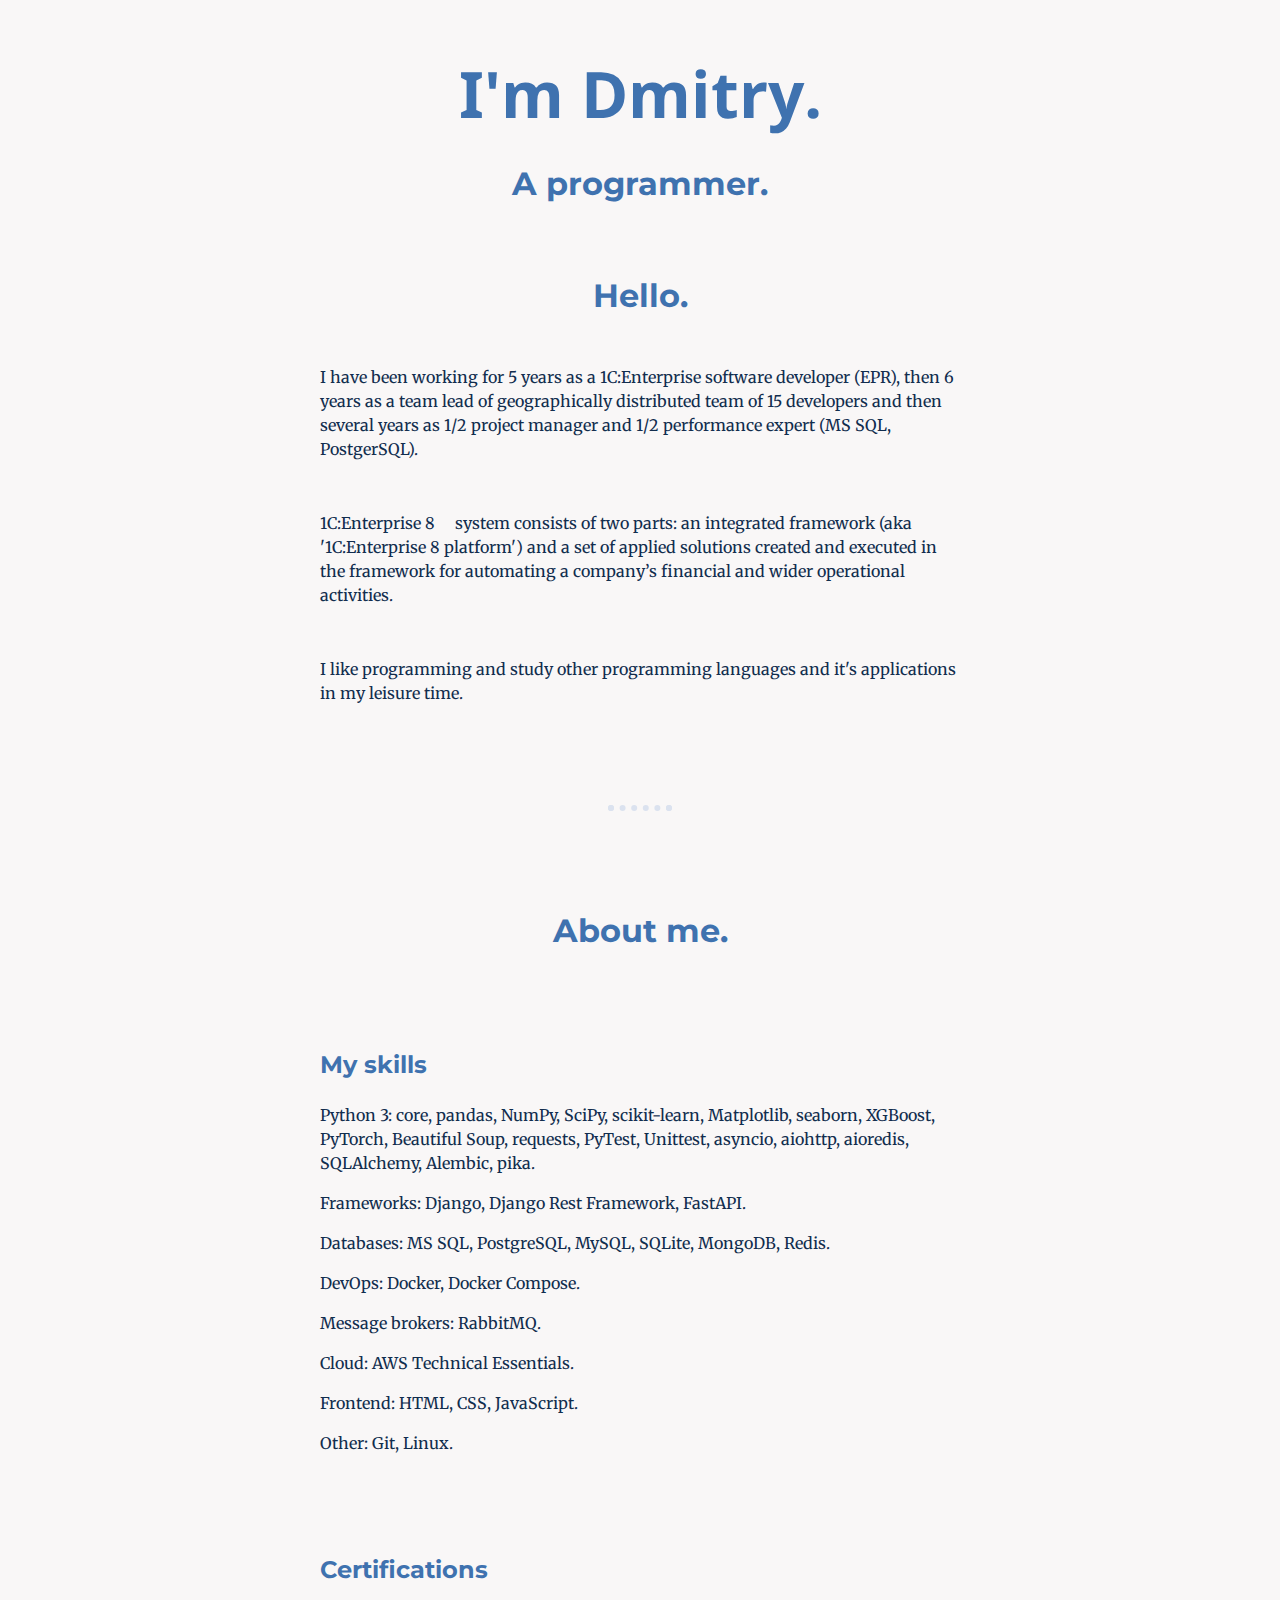
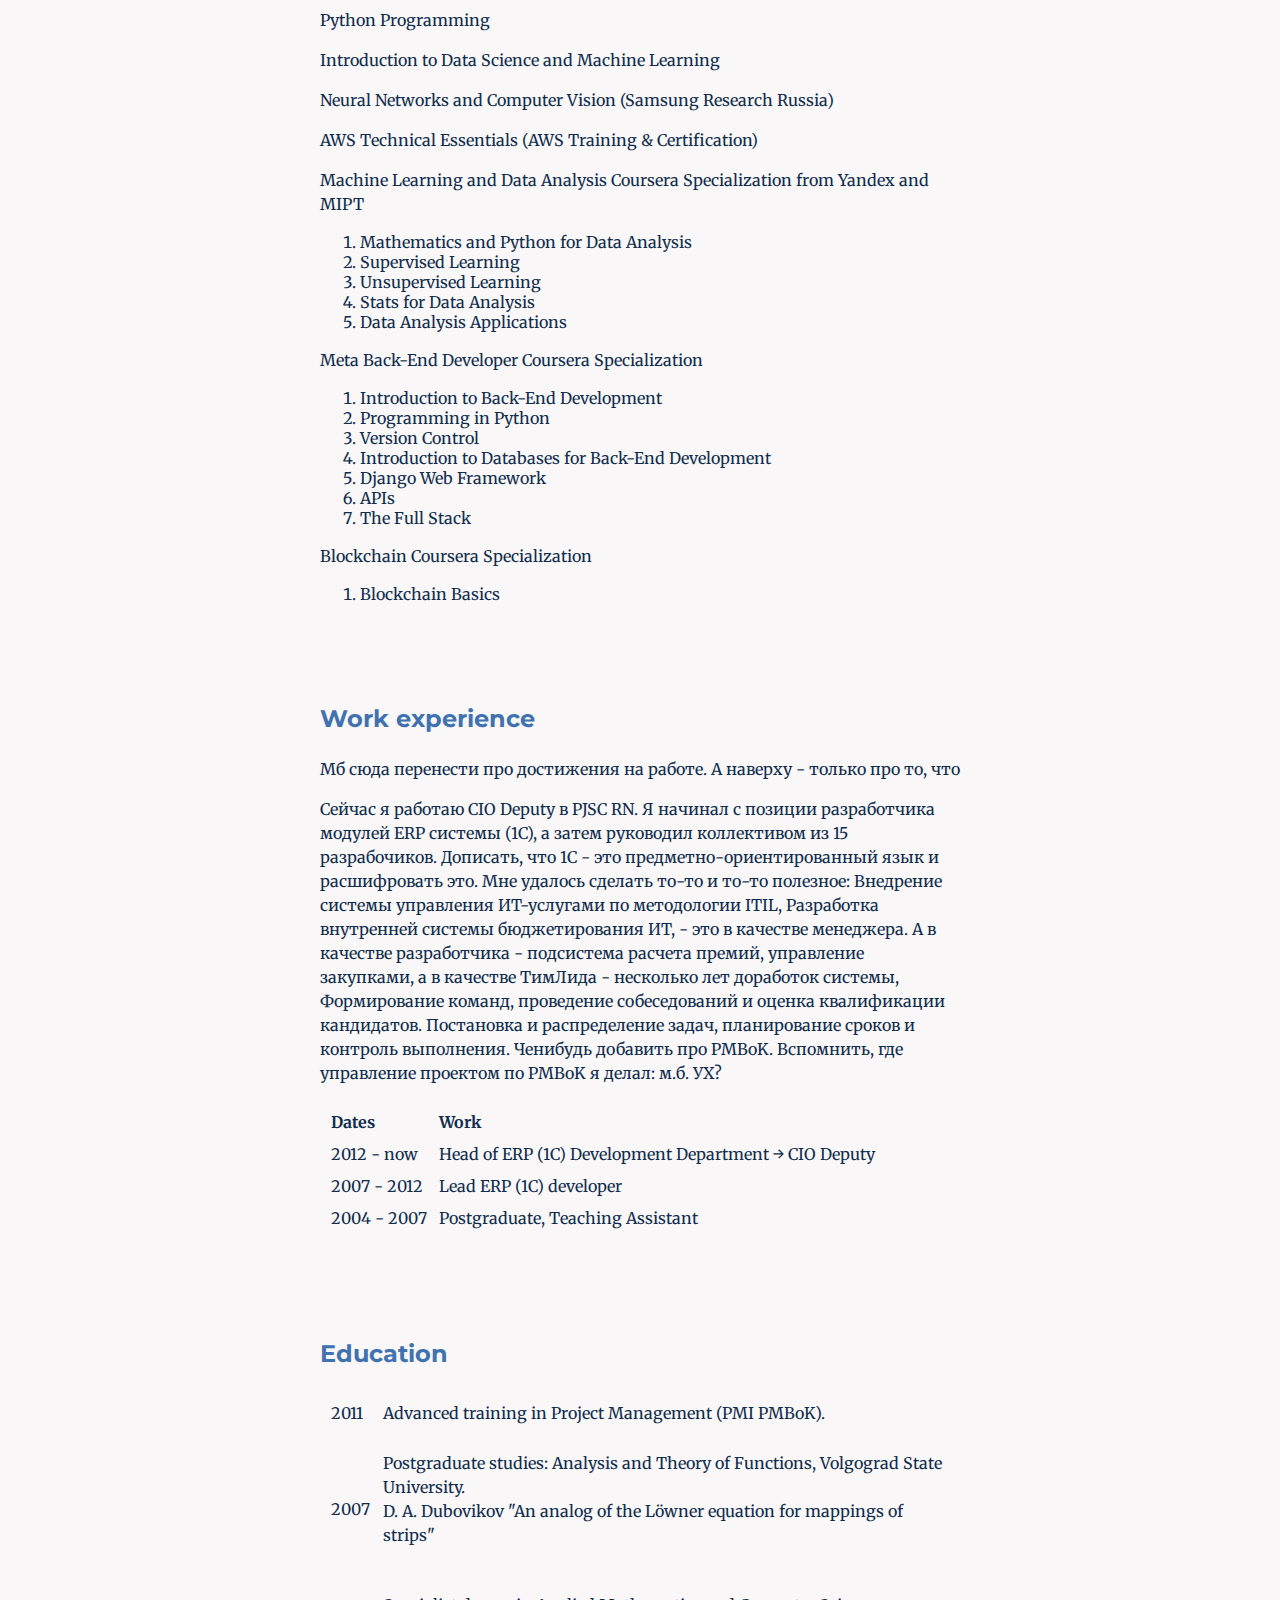
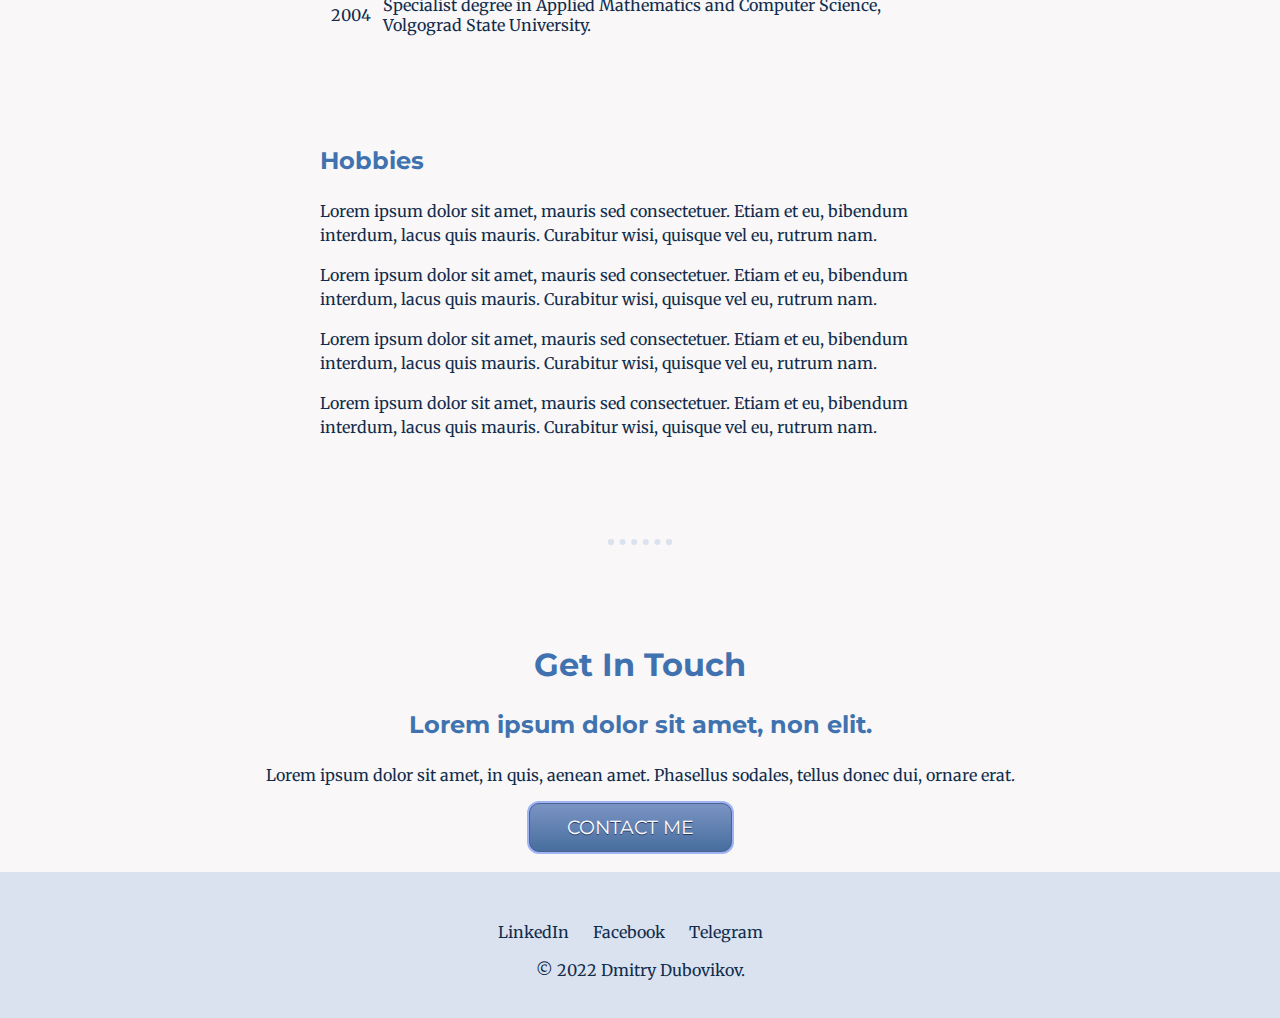
==== index.html @ 3aede613 "skills updated" ====
<!DOCTYPE html>
 <html lang="en" dir="ltr">

 <head>
   <meta charset="utf-8">
   <title>Dmitry Dubovikov</title>
   <link rel="stylesheet" href="css/styles.css">
   <link rel="icon" href="favicon.ico">
   <link rel="preconnect" href="https://fonts.googleapis.com">
   <link rel="preconnect" href="https://fonts.gstatic.com" crossorigin>
   <link href="https://fonts.googleapis.com/css2?family=Merriweather&family=Montserrat&family=Noto+Sans+Ethiopic&display=swap" rel="stylesheet">
 </head>

 <body>

   <div class="top-container">
     <h1>I'm Dmitry.</h1>
     <h2>A programmer.</h2>
   </div>

   <div class="middle-container">
     <div class="profile">
       <img src="https://avatars.githubusercontent.com/u/110840154" alt="">
       <h2>Hello.</h2>
       <p class="intro">
         I have been working for 5 years as a 1C:Enterprise software developer (EPR), then 6 years as a team lead of geographically distributed team of 15 developers and then several years as 1/2 project manager and 1/2 performance expert (MS SQL, PostgerSQL).
        </p>
        <p class="intro">
         <a href="https://kb.1ci.com/1C_Enterprise_Platform/1C_Enterprise_Platform_Overview/Platform_architecture_overview/Platform_architecture_overview/">1C:Enterprise 8</a>system consists of two parts: an integrated framework (aka '1C:Enterprise 8
         platform') and a set of applied solutions created and executed in the framework for automating a company’s financial and wider operational activities.
        </p>
         <p class="intro">
         I like programming and study other programming languages and it's applications in my leisure time.
       </p>
     </div>
     <hr>
     <div class="skills">

       <h2>About me.</h2>

       <div class="skill-row">
         <h3>My skills</h3>

         <p>Python 3: core, pandas, NumPy, SciPy, scikit-learn, Matplotlib, seaborn, XGBoost, PyTorch, Beautiful Soup, requests, PyTest, Unittest, asyncio, aiohttp, aioredis, SQLAlchemy, Alembic, pika.</p>
         <p>Frameworks: Django, Django Rest Framework, FastAPI.</p>
         <p>Databases: MS SQL, PostgreSQL, MySQL, SQLite, MongoDB, Redis.</p>
         <p>DevOps: Docker, Docker Compose.</p>
         <p>Message brokers: RabbitMQ.</p>
         <p>Cloud: AWS Technical Essentials.</p>
         <p>Frontend: HTML, CSS, JavaScript.</p>
         <p>Other: Git, Linux.</p>
       </div>

       <div class="skill-row">
         <h3>Certifications</h3>
         <p><a href="https://stepik.org/cert/235917">Python Programming</a></p>
         <p><a href="https://stepik.org/cert/265190">Introduction to Data Science and Machine Learning</a></p>
         <p><a href="https://stepik.org/cert/314509">Neural Networks and Computer Vision (Samsung Research Russia)</a></p>
         <p><a href="https://www.amazon.com/courses/certificates/b998fe1b-ea92-4b62-be41-e6371d093d3b">AWS Technical Essentials (AWS Training & Certification)</a></p>
         <p>Machine Learning and Data Analysis Coursera Specialization from Yandex and MIPT</p>
         <ol>
           <li><a href="https://coursera.org/share/bb26104390fd0bcdca07cfa3dc77973e">Mathematics and Python for Data Analysis</a></li>
           <li><a href="https://coursera.org/share/f5b8861abe46af5f791a2db79c374593">Supervised Learning</a></li>
           <li><a href="https://coursera.org/share/cb787d882dde8d36311bb1a563a156ee">Unsupervised Learning</a></li>
           <li><a href="https://coursera.org/share/fd61507f0ec8fb0f67e5939b24a7750f">Stats for Data Analysis</a></li>
           <li><a href="https://coursera.org/share/a8a6d1942c7583c590869741616b4d71">Data Analysis Applications</a></li>
         </ol>
         <p>Meta Back-End Developer Coursera Specialization</p>
         <ol>
           <li><a href="https://coursera.org/share/7bb028385f7233a34113ed6b2775405c">Introduction to Back-End Development</a></li>
           <li><a href="https://coursera.org/share/1b6aeaa5e2a9893c507d5302cce7da07">Programming in Python</a></li>
           <li><a href="https://coursera.org/share/49e8d745d4f4d0d3b7b7b60bfecccbd0">Version Control</a></li>
           <li><a href="https://coursera.org/share/d39f757cfc0d1d384efe9d40489a1d44">Introduction to Databases for Back-End Development</a></li>
           <li><a href="https://coursera.org/share/a339c0a3d8c123b286eb1e72e9be962b">Django Web Framework</a></li>
           <li><a href="https://coursera.org/share/183c9dccded5202b5515bb1411a615e3">APIs</a></li>
           <li><a href="https://coursera.org/share/5e67b3ce5aa22ac9b8c2c6af69b77b6b">The Full Stack</a></li>
         </ol>
         <p>Blockchain Coursera Specialization</p>
         <ol>
           <li><a href="https://coursera.org/share/5554f73d0d8f307010be02c454694f88">Blockchain Basics</a></li>
       </div>
     </div>

     <div class="skill-row">
       <h3>Work experience</h3>
       <img class="erp-img" src="https://cdn-icons-png.flaticon.com/512/5332/5332224.png" alt="">
       <p>Мб сюда перенести про достижения на работе. А наверху - только про то, что </p>
       <p> Сейчас я работаю CIO Deputy в PJSC RN. Я начинал с позиции разработчика модулей ERP системы (1С), а затем руководил коллективом
         из 15 разрабочиков. Дописать, что 1С - это предметно-ориентированный язык и расшифровать это.

         Мне удалось сделать то-то и то-то полезное: Внедрение системы управления ИТ-услугами по методологии ITIL,
         Разработка внутренней системы бюджетирования ИТ, - это в качестве менеджера. А в качестве разработчика -
         подсистема расчета премий, управление закупками, а в качестве ТимЛида - несколько лет доработок системы,
         Формирование команд, проведение собеседований и оценка квалификации кандидатов. Постановка и распределение задач,
         планирование сроков и контроль выполнения. Ченибудь добавить про PMBoK.
         Вспомнить, где управление проектом по PMBoK я делал: м.б. УХ? </p>

       <table cellspacing="10">
         <thead>
           <tr>
             <th>Dates</th>
             <th>Work</th>
           </tr>
         </thead>
         <tr>
           <td>2012 - now</td>
           <td>Head of ERP (1C) Development Department → CIO Deputy</td>
         </tr>
         <tr>
           <td>2007 - 2012</td>
           <td>Lead ERP (1C) developer</td>
         </tr>
         <tr>
           <td>2004 - 2007</td>
           <td>Postgraduate, Teaching Assistant</td>
         </tr>
       </table>


     </div>
   </div>

   <div class="skill-row">
     <h3>Education</h3>
     <table cellspacing="10">
       <tr>
         <td>2011</td>
         <td>Advanced training in Project Management (PMI PMBoK).</td>
       </tr>
       <tr>
         <td>2007</td>
         <td>
           <p>Postgraduate studies: Analysis and Theory of Functions, Volgograd State University. <br>
             <a href="https://link.springer.com/article/10.3103/S1066369X07080105">D. A. Dubovikov "An analog of the Löwner equation for mappings of strips"
           </p>
         </td>
       </tr>
       <tr>
         <td>2004</td>
         <td>Specialist degree in Applied Mathematics and Computer Science, Volgograd State University.</td>
       </tr>
     </table>
   </div>

   <div class="skill-row">
     <h3>Hobbies</h3>
     <img class="ski-img" src="https://cdn-icons-png.flaticon.com/512/857/857856.png" alt="">
     <p>Lorem ipsum dolor sit amet, mauris sed consectetuer. Etiam et eu, bibendum interdum, lacus quis mauris. Curabitur wisi, quisque vel eu, rutrum nam.</p>
     <p>Lorem ipsum dolor sit amet, mauris sed consectetuer. Etiam et eu, bibendum interdum, lacus quis mauris. Curabitur wisi, quisque vel eu, rutrum nam.</p>
     <p>Lorem ipsum dolor sit amet, mauris sed consectetuer. Etiam et eu, bibendum interdum, lacus quis mauris. Curabitur wisi, quisque vel eu, rutrum nam.</p>
     <p>Lorem ipsum dolor sit amet, mauris sed consectetuer. Etiam et eu, bibendum interdum, lacus quis mauris. Curabitur wisi, quisque vel eu, rutrum nam.</p>
   </div>

   <hr>
   <div class="contact-me">
     <h2>Get In Touch</h2>
     <h3>Lorem ipsum dolor sit amet, non elit.</h3>
     <p>Lorem ipsum dolor sit amet, in quis, aenean amet. Phasellus sodales, tellus donec dui, ornare erat.</p>
     <a class="btn" href="mailto:dmitry.dubovikov@gmail.com">CONTACT ME</a>
   </div>
   </div>


   <div class="bottom-container">
     <a class="footer-link" href="https://www.linkedin.com/in/dmitry-dubovikov/">LinkedIn</a>
     <a class="footer-link" href="https://www.facebook.com/dmitry.dubovikov">Facebook</a>
     <a class="footer-link" href="https://t.me/ddubovikov">Telegram</a>
     <p>© 2022 Dmitry Dubovikov.</p>
   </div>

 </body>

 </html>
---- css/styles.css ----
body {
  margin: 0;
  text-align: center;
  font-family: 'Merriweather', serif;
  background-color: #F9F7F7;
  color: #112D4E;
}

h1 {
  margin: 50px auto 0 auto;
  font-family: 'Noto Sans Ethiopic', sans-serif;
  font-size: 4rem;
  color: #3F72AF;
}

h2 {
  font-family: 'Montserrat', sans-serif;
  font-size: 2rem;
  color: #3F72AF;
}

h3 {
  font-family: 'Montserrat', sans-serif;
  font-size: 1.5rem;
  color: #3F72AF;
}

p {
  line-height: 1.5;
}

hr {
  border: dotted #DBE2EF 6px;
  border-bottom: none;
  width: 4%;
  margin: 100px auto;
}

.top-container {
  background-color: #F9F7F7;
}

.skill-row {
  width: 50%;
  margin: 100px auto 100px auto;
  text-align: left;
}


.code-img {
  width: 25%;
  float: left;
  margin-right: 30px;
}

.erp-img {
  width: 25%;
  float: right;
  margin-left: 30px;
}

.ski-img {
  width: 25%;
  float: left;
  margin-right: 30px;
}

.intro {
  width: 50%;
  margin: 50px auto 50px auto;
  text-align: left;
}

.btn {
    box-shadow: 0px 0px 0px 2px #9fb4f2;
  	background:linear-gradient(to bottom, #7892c2 5%, #476e9e 100%);
  	background-color:#7892c2;
  	border-radius:10px;
  	border:1px solid #4e6096;
  	display:inline-block;
  	cursor:pointer;
  	color:#ffffff;
  	font-family: 'Montserrat', sans-serif;
  	font-size:19px;
  	padding:12px 37px;
  	text-decoration:none;
  	text-shadow:0px 1px 0px #283966;
}

.btn:hover {
	background:linear-gradient(to bottom, #476e9e 5%, #7892c2 100%);
	background-color:#476e9e;
}

.bottom-container {
  background-color: #DBE2EF;
  padding: 50px 0 20px;
}

.contact-me{
  margin-bottom: 20px;
}


a{
  color: #112D4E;
  margin-right: 20px;
  text-decoration: none;
}

a:hover {
  color: #589ff5;
}
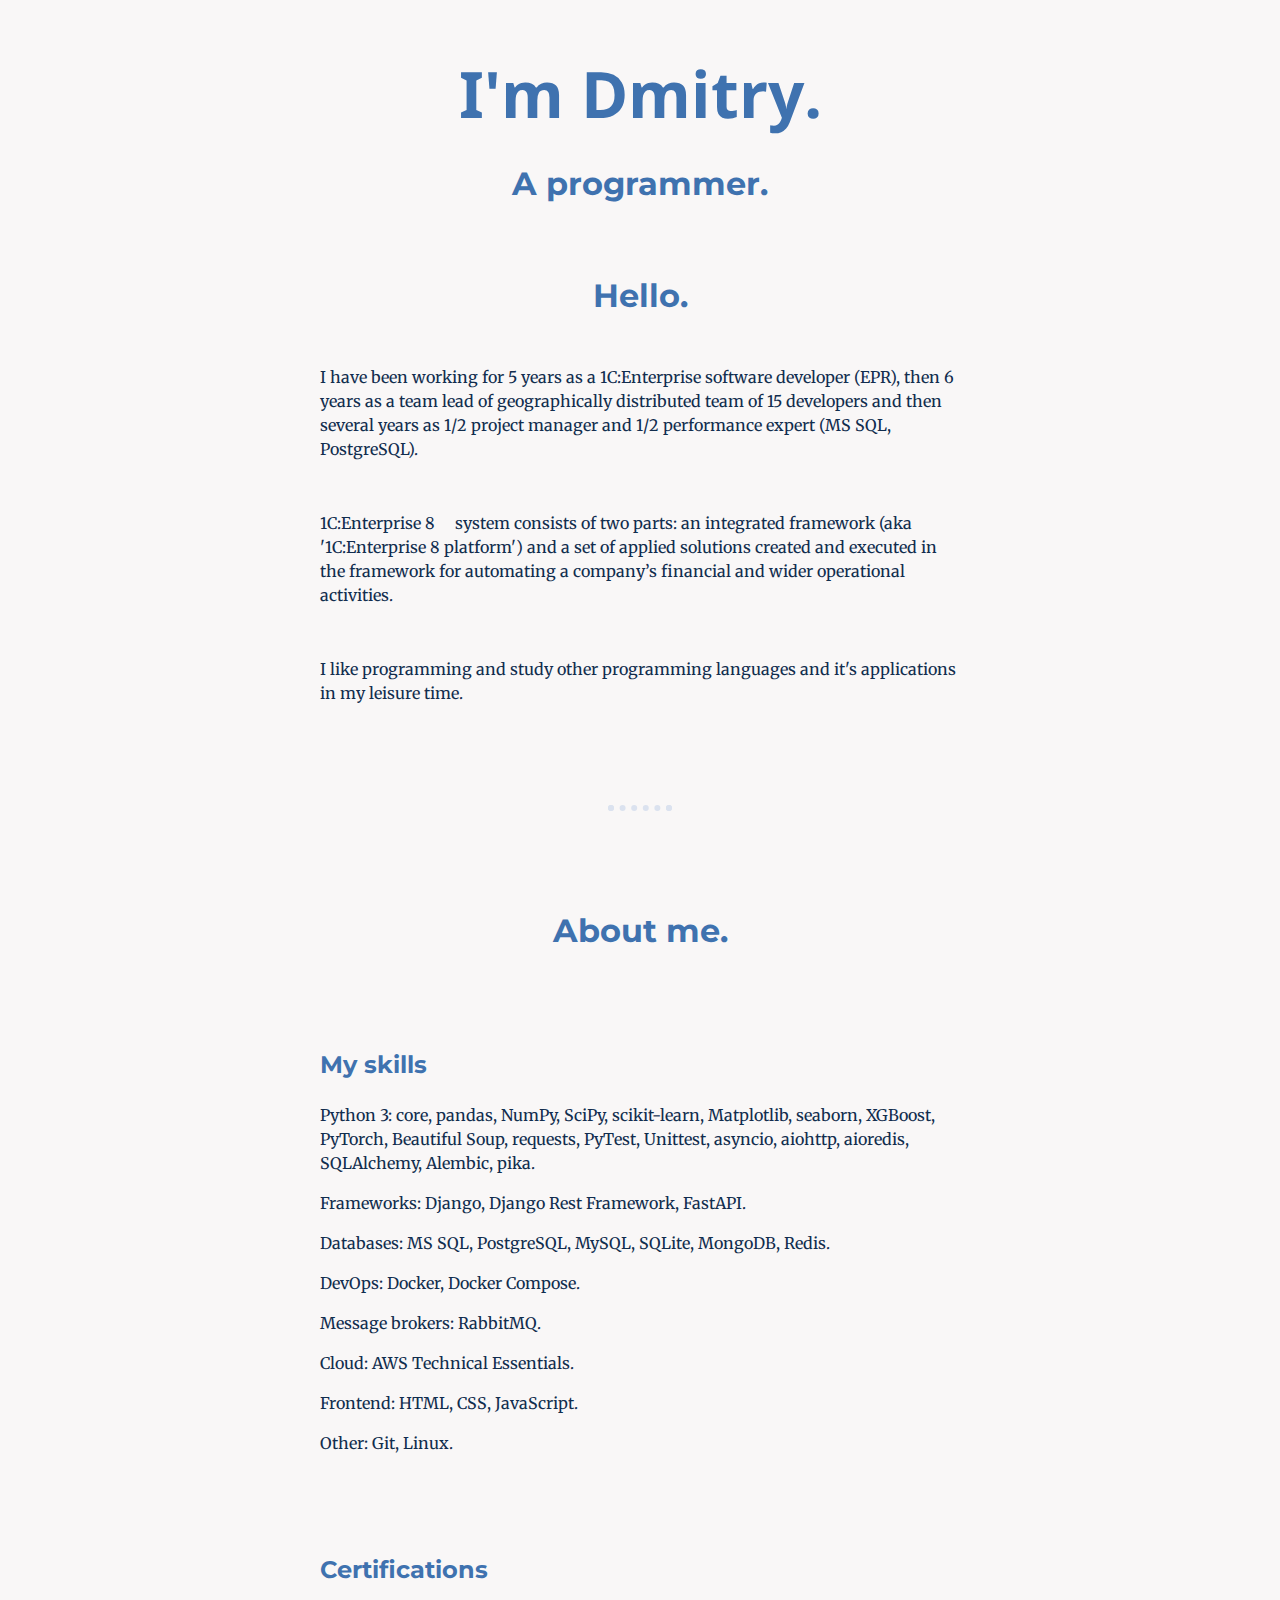
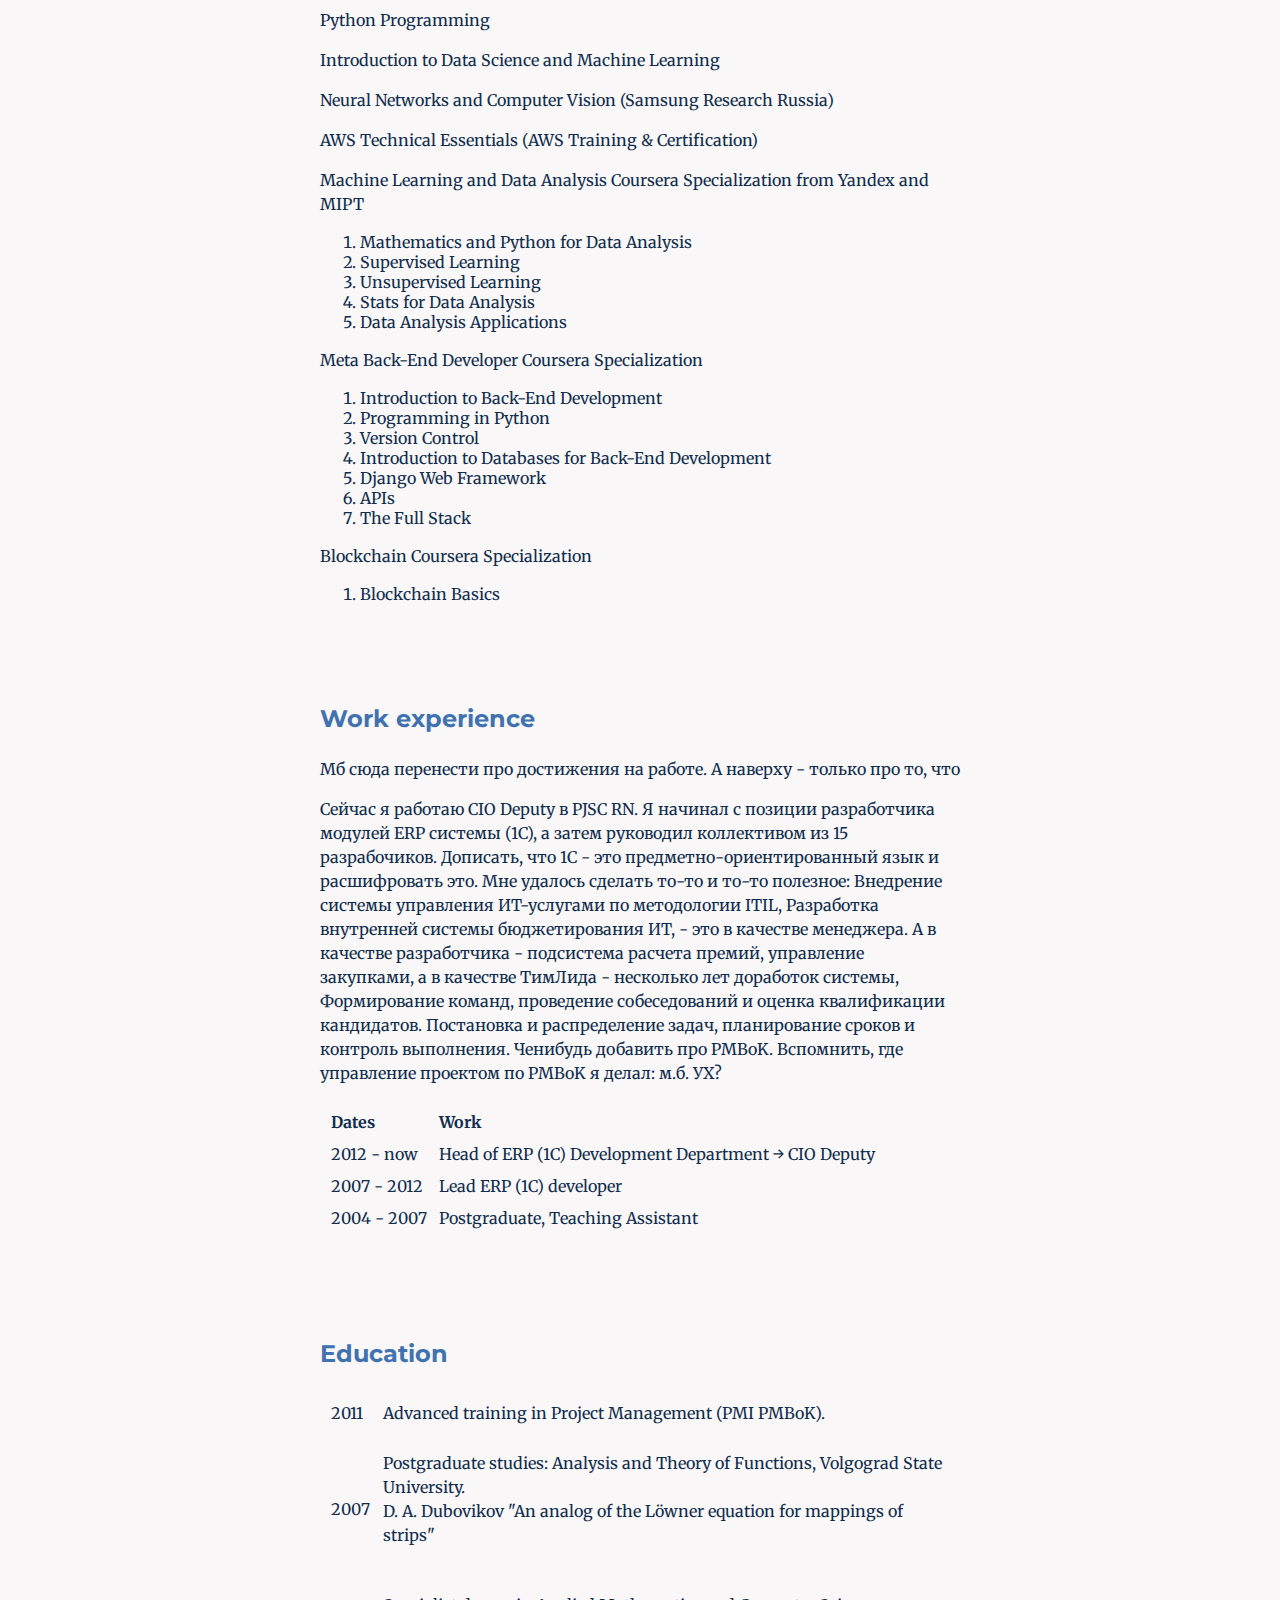
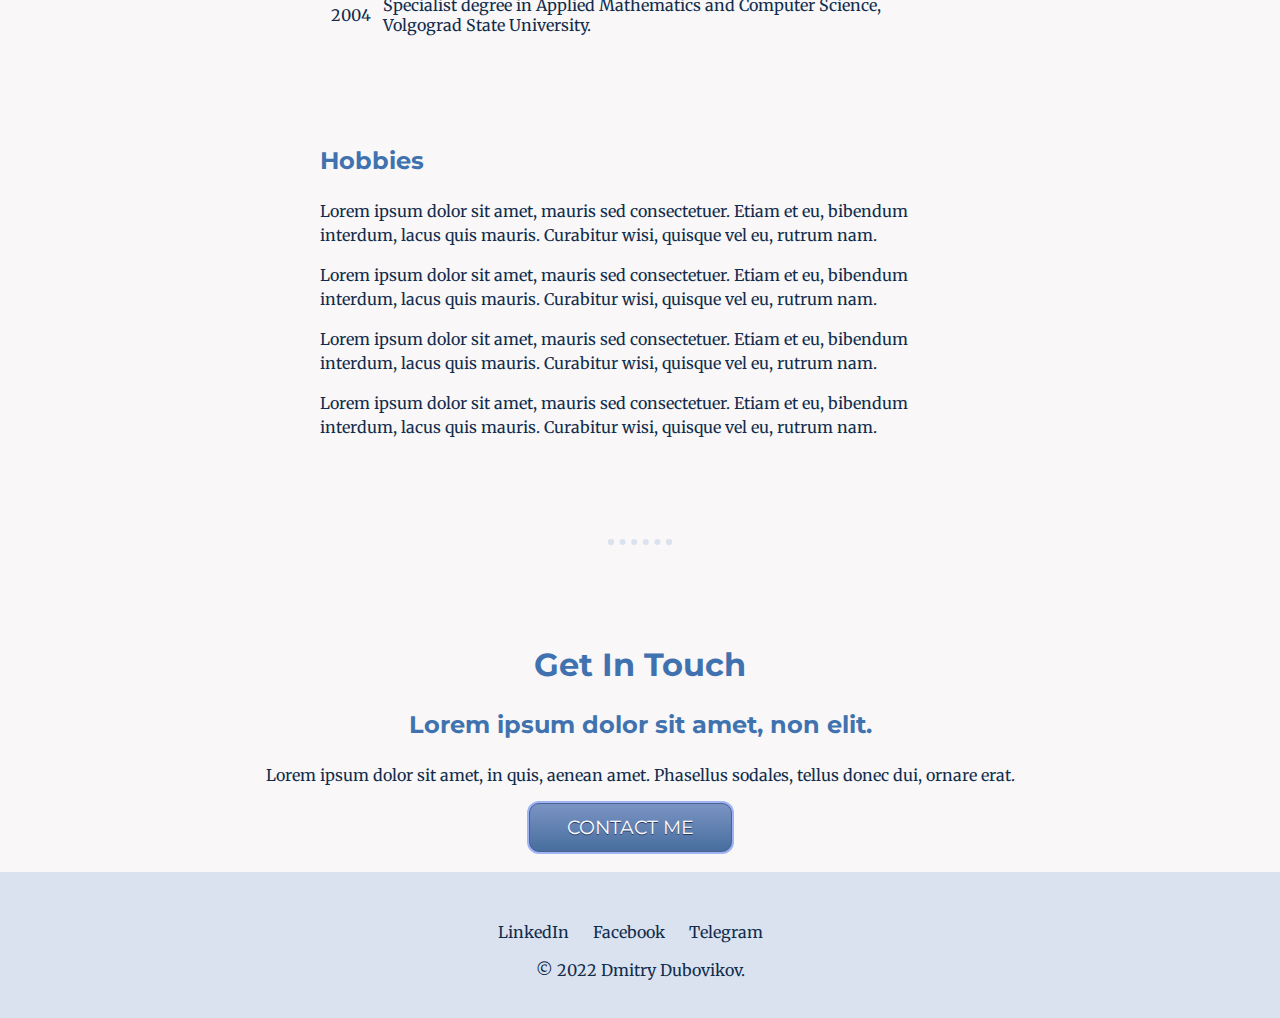
==== commit 9e87fcf7: "typos fixed" ====
--- a/index.html
+++ b/index.html
@@ -23,7 +23,7 @@
        <img src="https://avatars.githubusercontent.com/u/110840154" alt="">
        <h2>Hello.</h2>
        <p class="intro">
-         I have been working for 5 years as a 1C:Enterprise software developer (EPR), then 6 years as a team lead of geographically distributed team of 15 developers and then several years as 1/2 project manager and 1/2 performance expert (MS SQL, PostgerSQL).
+         I have been working for 5 years as a 1C:Enterprise software developer (EPR), then 6 years as a team lead of geographically distributed team of 15 developers and then several years as 1/2 project manager and 1/2 performance expert (MS SQL, PostgreSQL).
         </p>
         <p class="intro">
          <a href="https://kb.1ci.com/1C_Enterprise_Platform/1C_Enterprise_Platform_Overview/Platform_architecture_overview/Platform_architecture_overview/">1C:Enterprise 8</a>system consists of two parts: an integrated framework (aka '1C:Enterprise 8
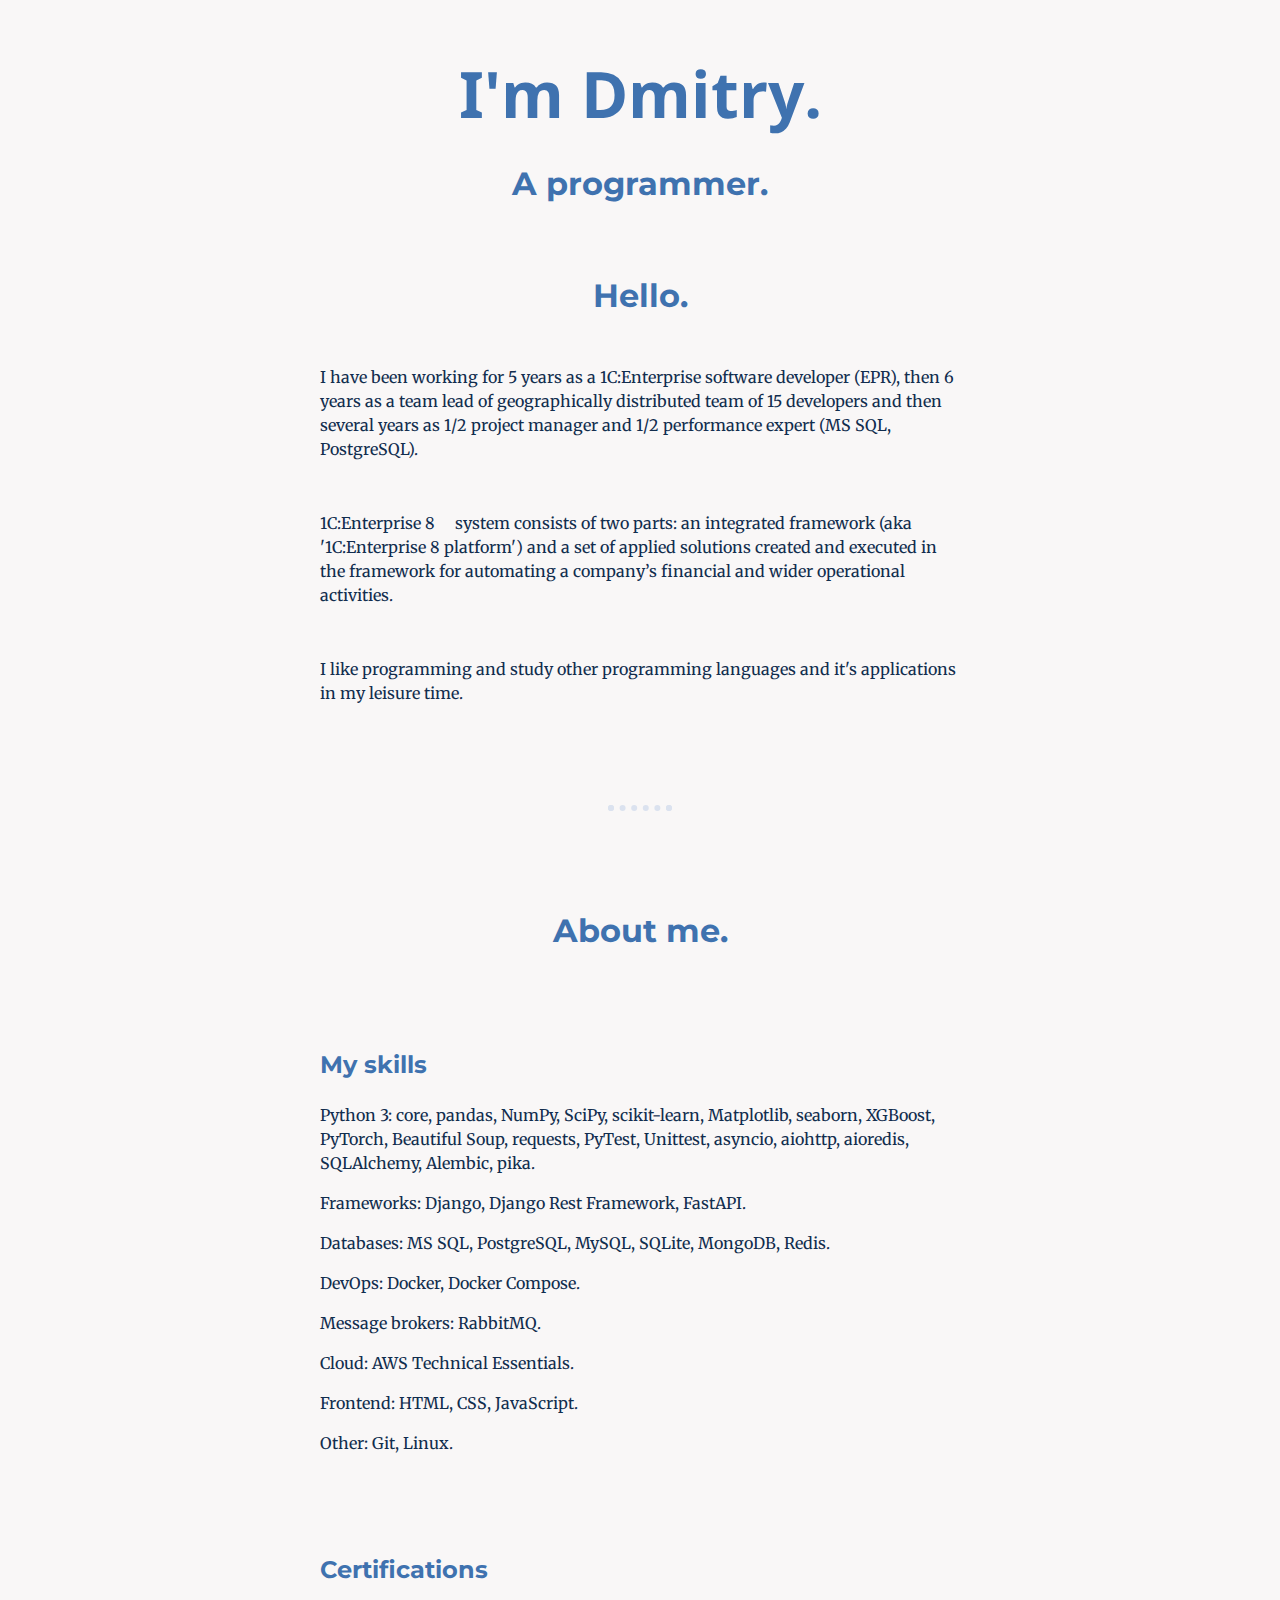
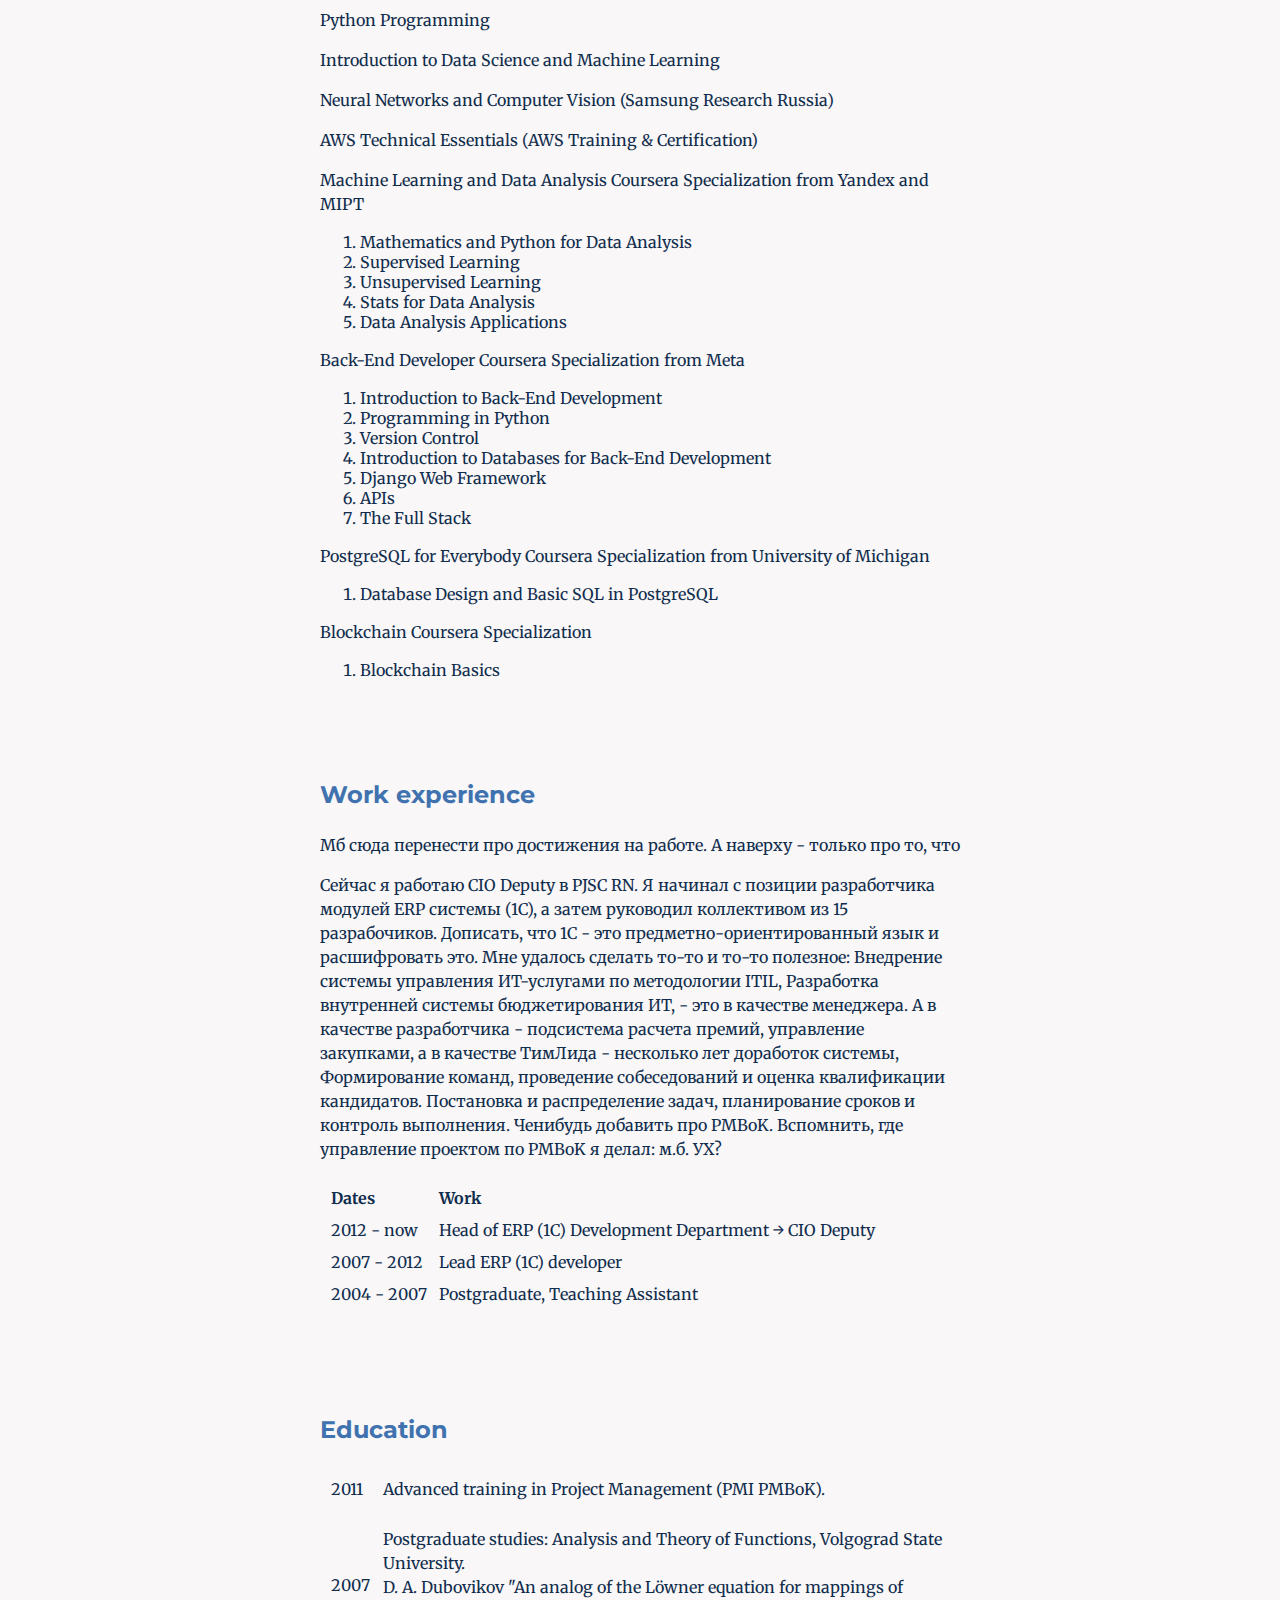
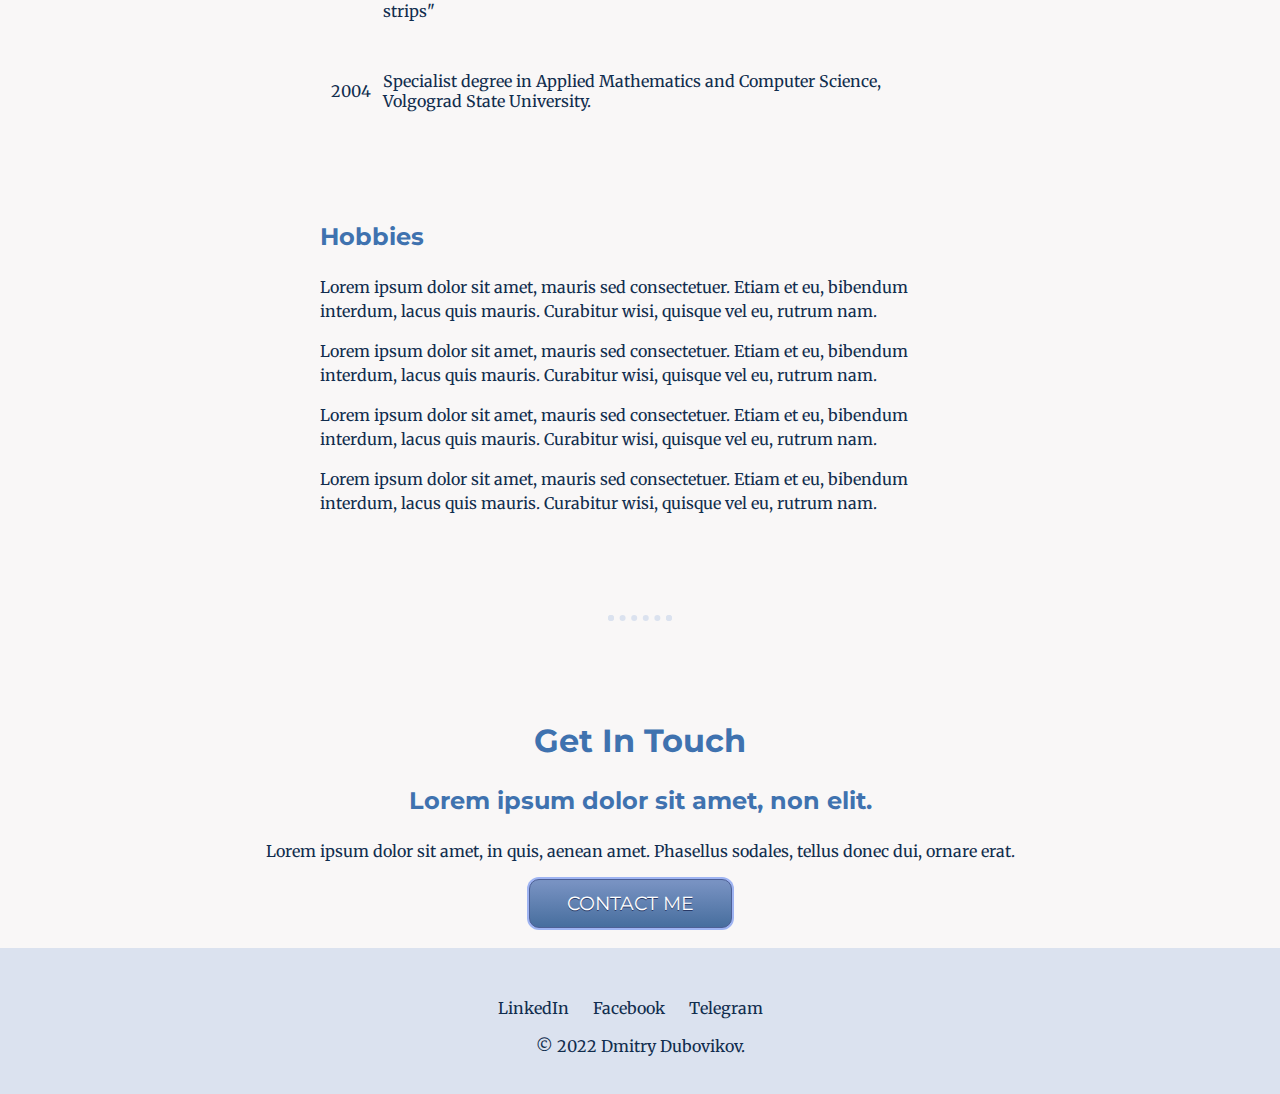
==== commit 07972c2f: "certs updated" ====
--- a/index.html
+++ b/index.html
@@ -65,7 +65,7 @@
            <li><a href="https://coursera.org/share/fd61507f0ec8fb0f67e5939b24a7750f">Stats for Data Analysis</a></li>
            <li><a href="https://coursera.org/share/a8a6d1942c7583c590869741616b4d71">Data Analysis Applications</a></li>
          </ol>
-         <p>Meta Back-End Developer Coursera Specialization</p>
+         <p>Back-End Developer Coursera Specialization from Meta</p>
          <ol>
            <li><a href="https://coursera.org/share/7bb028385f7233a34113ed6b2775405c">Introduction to Back-End Development</a></li>
            <li><a href="https://coursera.org/share/1b6aeaa5e2a9893c507d5302cce7da07">Programming in Python</a></li>
@@ -74,6 +74,11 @@
            <li><a href="https://coursera.org/share/a339c0a3d8c123b286eb1e72e9be962b">Django Web Framework</a></li>
            <li><a href="https://coursera.org/share/183c9dccded5202b5515bb1411a615e3">APIs</a></li>
            <li><a href="https://coursera.org/share/5e67b3ce5aa22ac9b8c2c6af69b77b6b">The Full Stack</a></li>
+         </ol>
+         <p>PostgreSQL for Everybody Coursera Specialization from University of Michigan</p>
+         <ol>
+          <li><a href="https://coursera.org/share/8f5c245337b67f14159b80f5bbb7dff6">Database Design and Basic SQL in PostgreSQL</a></li>
+
          </ol>
          <p>Blockchain Coursera Specialization</p>
          <ol>
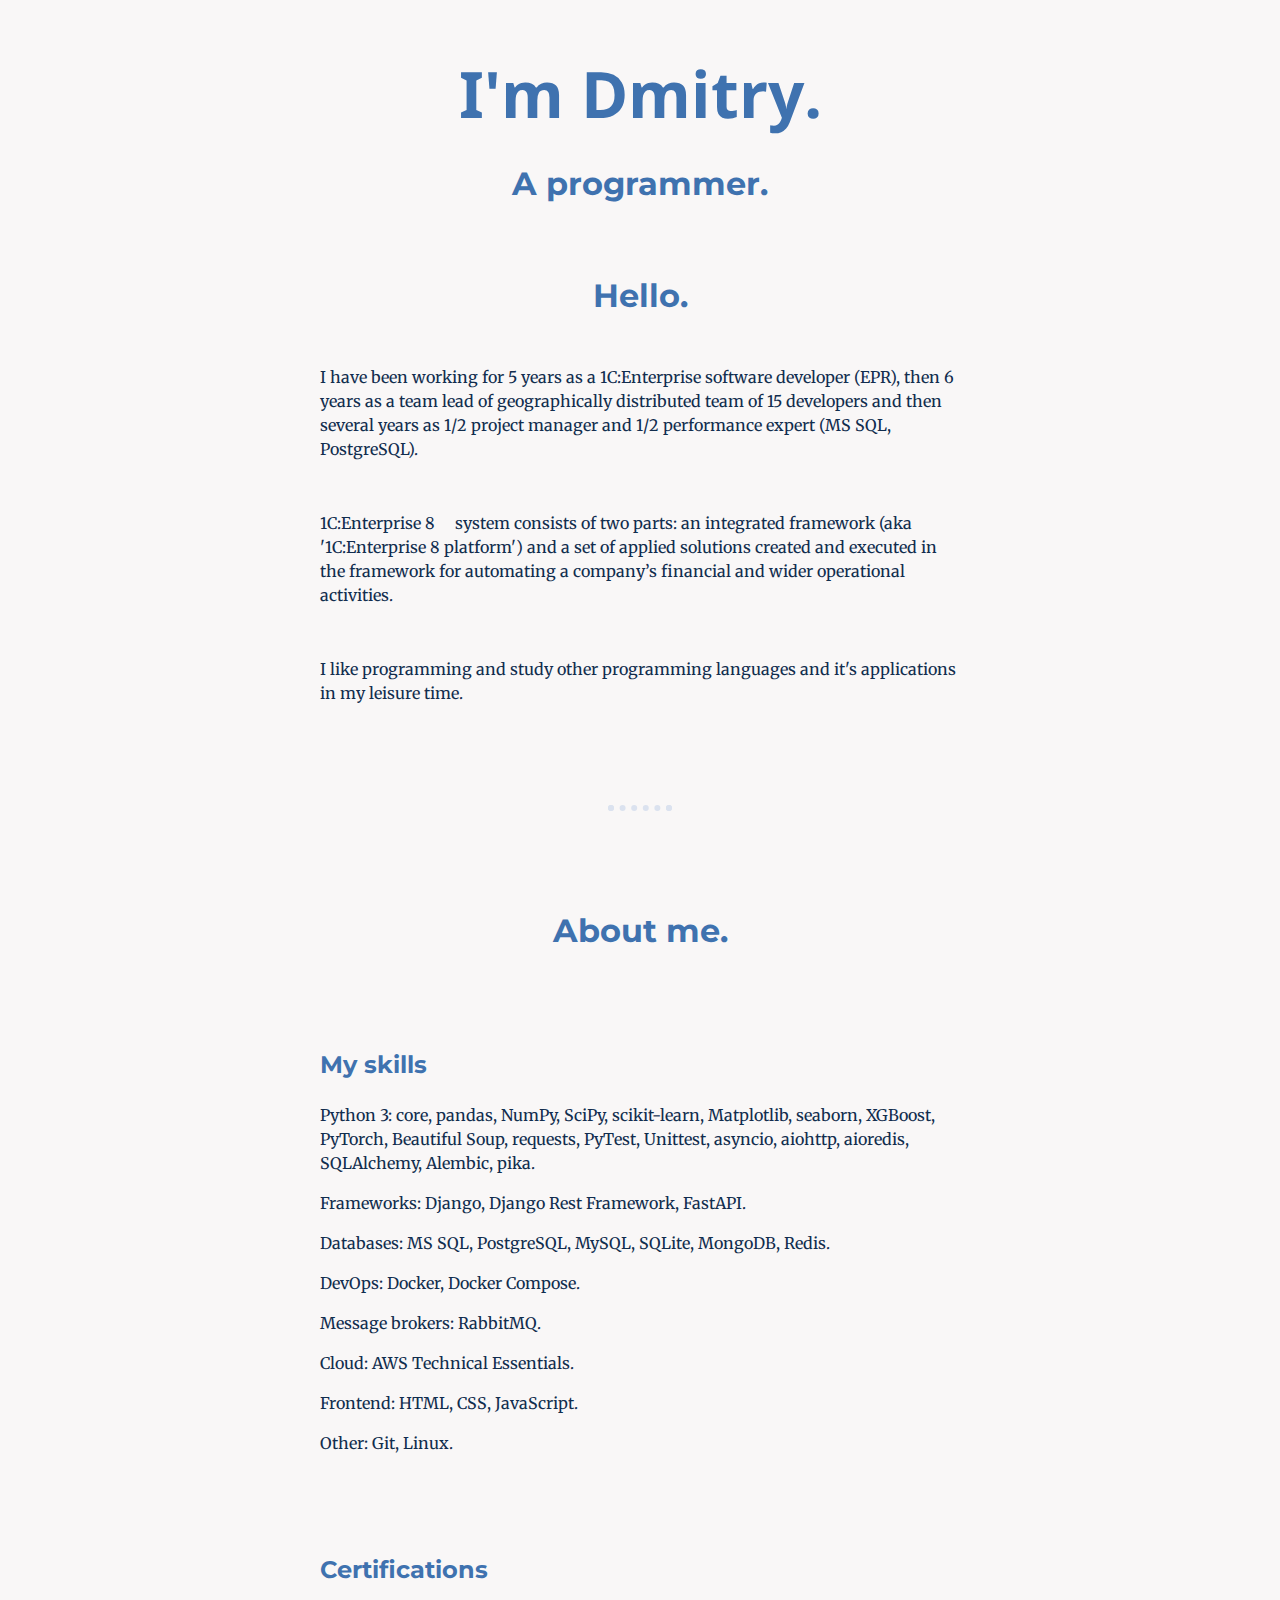
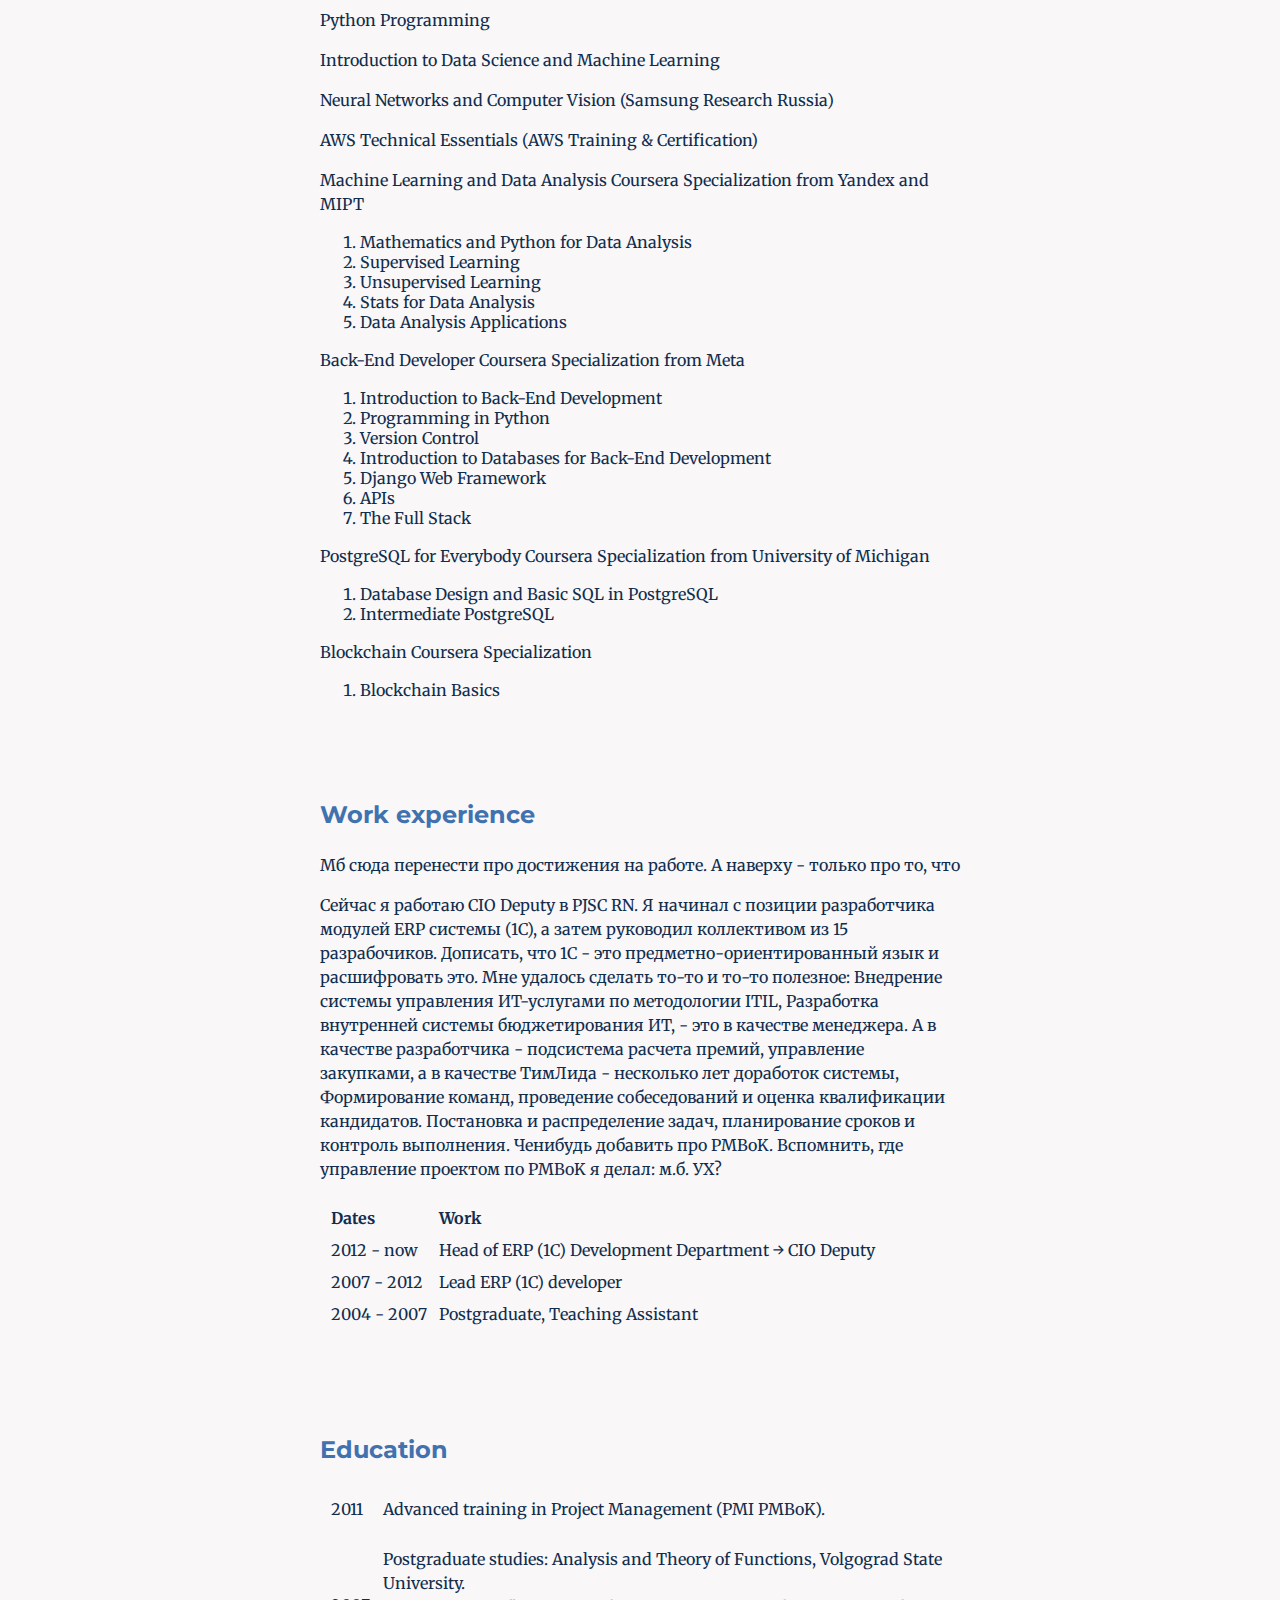
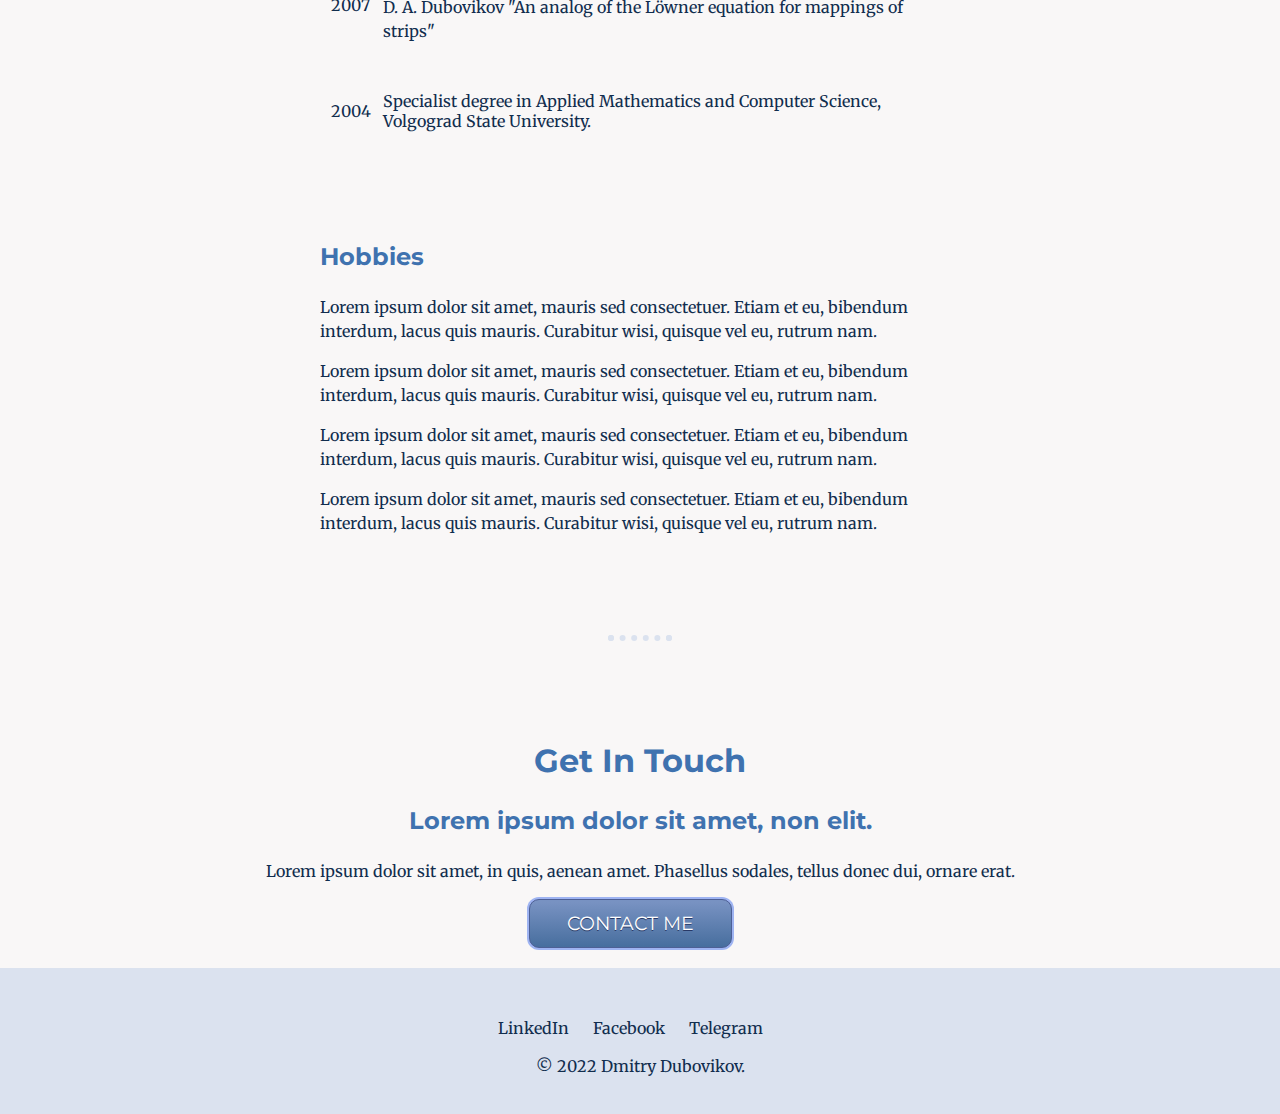
==== commit e2333f10: "certs updated" ====
--- a/index.html
+++ b/index.html
@@ -78,7 +78,7 @@
          <p>PostgreSQL for Everybody Coursera Specialization from University of Michigan</p>
          <ol>
           <li><a href="https://coursera.org/share/8f5c245337b67f14159b80f5bbb7dff6">Database Design and Basic SQL in PostgreSQL</a></li>
-
+          <li><a href="https://coursera.org/share/bdfd0748d52e7ce42d09952aeea1fb1d">Intermediate PostgreSQL</a></li>
          </ol>
          <p>Blockchain Coursera Specialization</p>
          <ol>
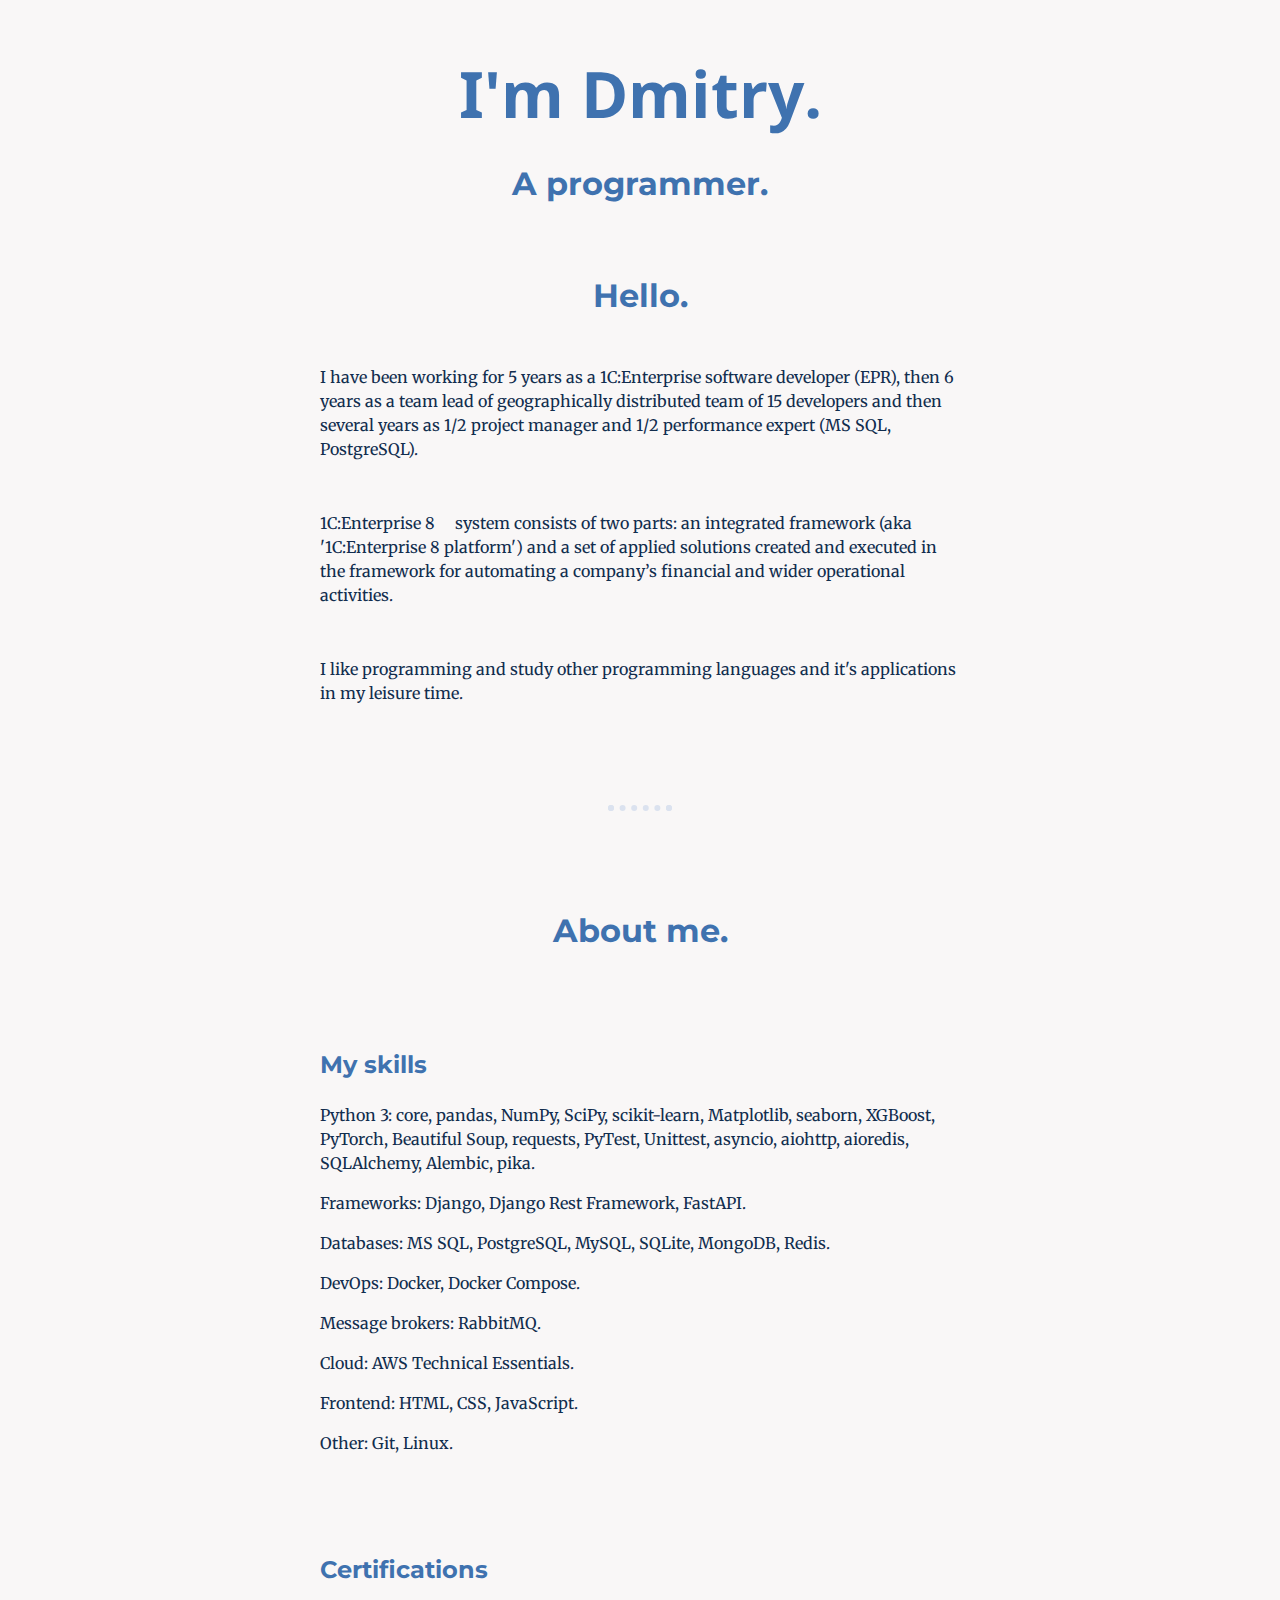
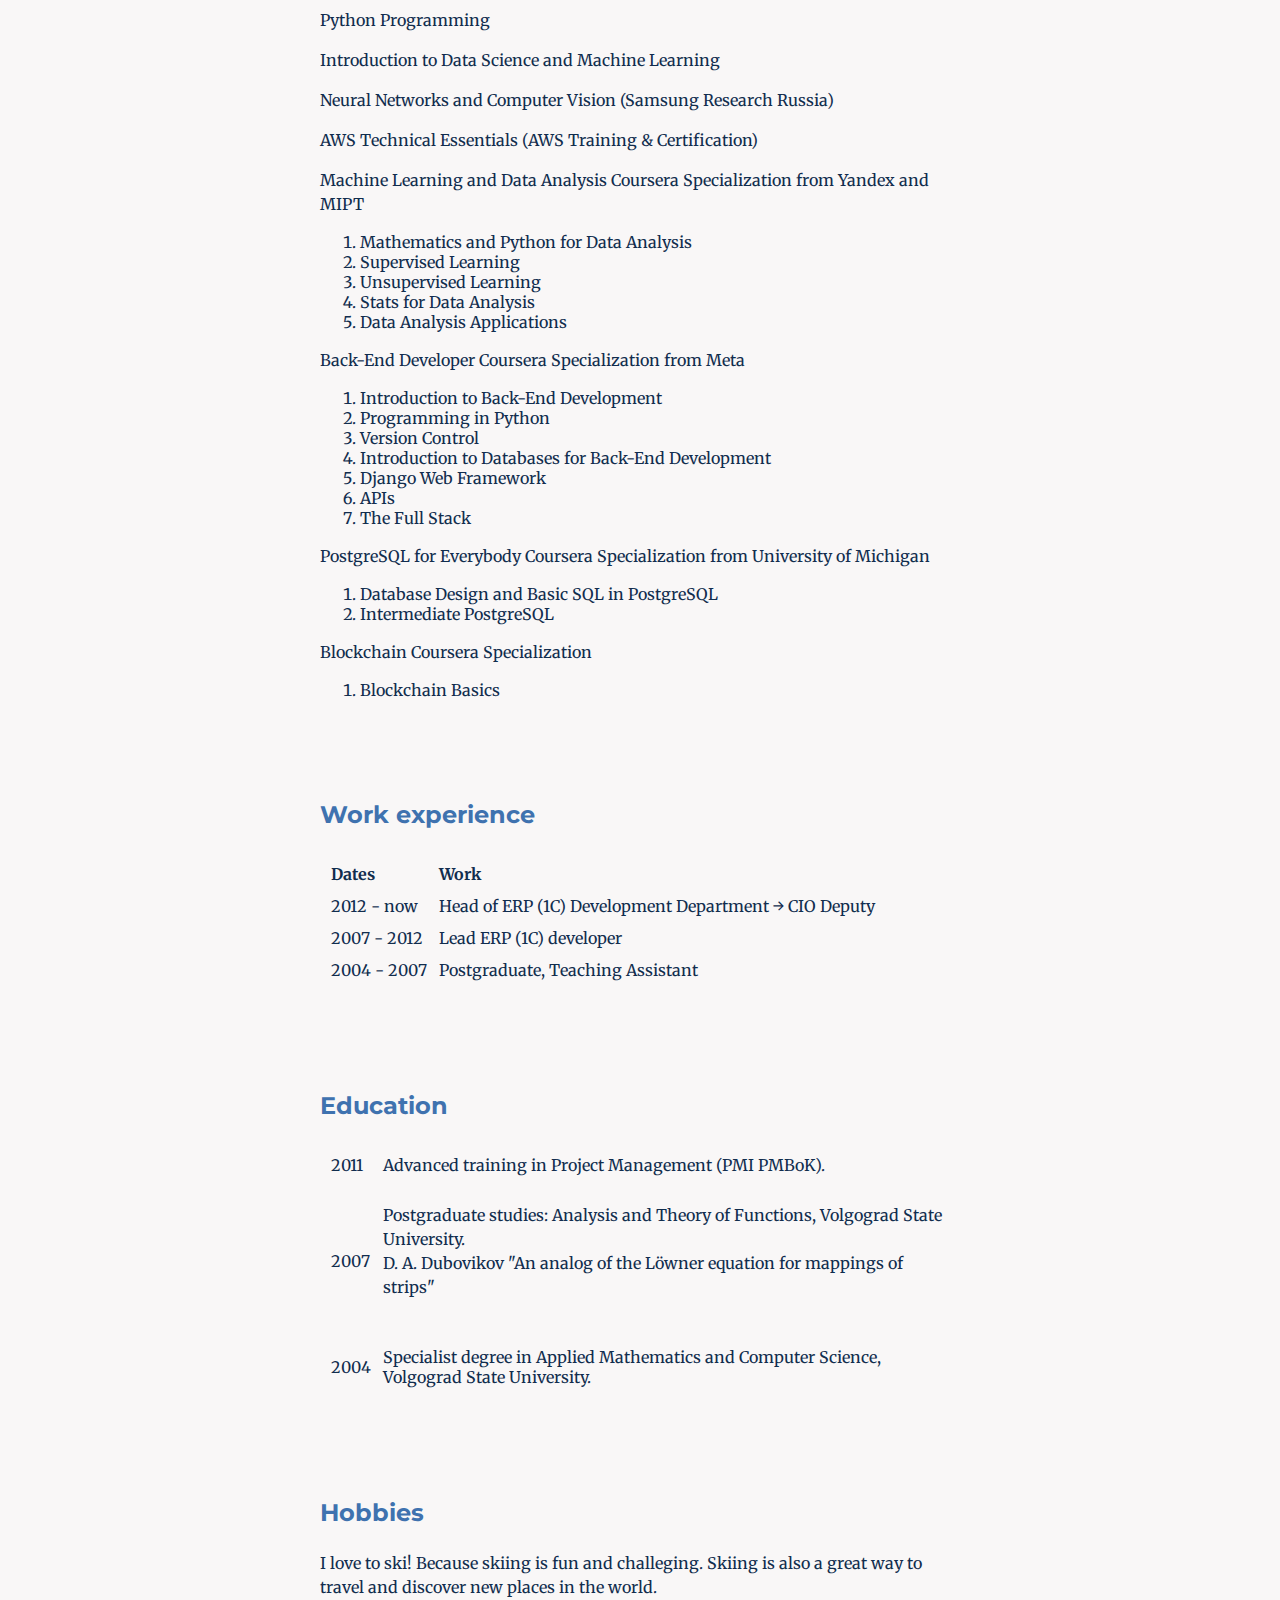
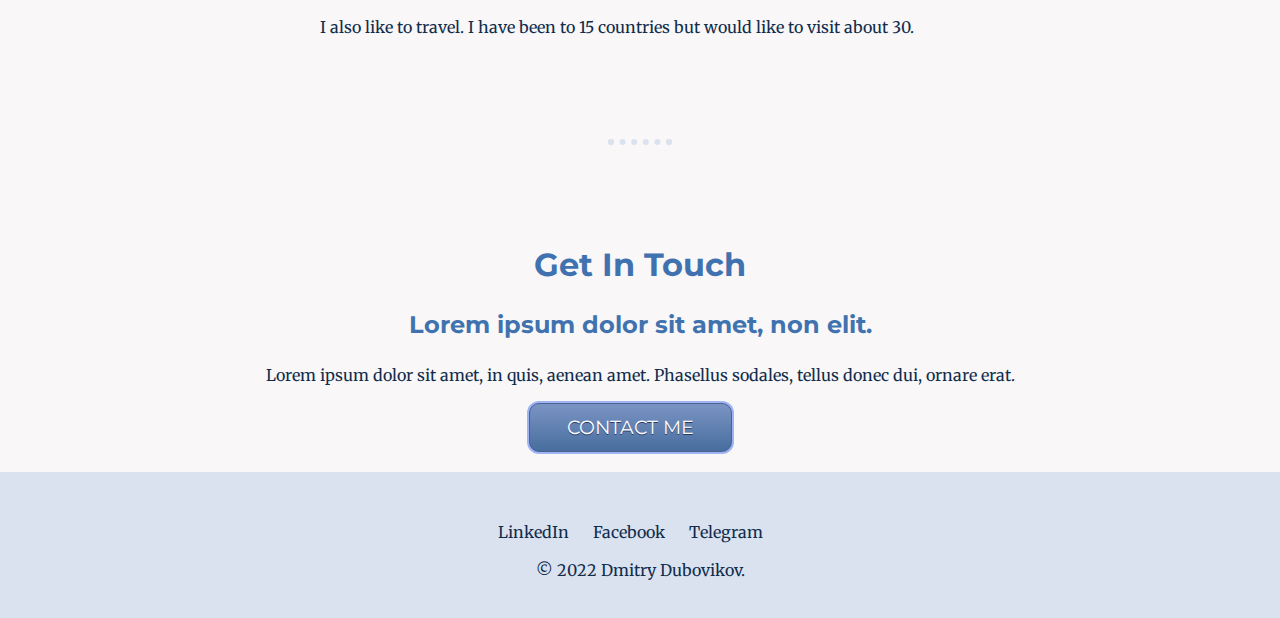
==== commit efdad805: "hobbies updated" ====
--- a/index.html
+++ b/index.html
@@ -89,16 +89,7 @@
      <div class="skill-row">
        <h3>Work experience</h3>
        <img class="erp-img" src="https://cdn-icons-png.flaticon.com/512/5332/5332224.png" alt="">
-       <p>Мб сюда перенести про достижения на работе. А наверху - только про то, что </p>
-       <p> Сейчас я работаю CIO Deputy в PJSC RN. Я начинал с позиции разработчика модулей ERP системы (1С), а затем руководил коллективом
-         из 15 разрабочиков. Дописать, что 1С - это предметно-ориентированный язык и расшифровать это.
 
-         Мне удалось сделать то-то и то-то полезное: Внедрение системы управления ИТ-услугами по методологии ITIL,
-         Разработка внутренней системы бюджетирования ИТ, - это в качестве менеджера. А в качестве разработчика -
-         подсистема расчета премий, управление закупками, а в качестве ТимЛида - несколько лет доработок системы,
-         Формирование команд, проведение собеседований и оценка квалификации кандидатов. Постановка и распределение задач,
-         планирование сроков и контроль выполнения. Ченибудь добавить про PMBoK.
-         Вспомнить, где управление проектом по PMBoK я делал: м.б. УХ? </p>
 
        <table cellspacing="10">
          <thead>
@@ -150,10 +141,8 @@
    <div class="skill-row">
      <h3>Hobbies</h3>
      <img class="ski-img" src="https://cdn-icons-png.flaticon.com/512/857/857856.png" alt="">
-     <p>Lorem ipsum dolor sit amet, mauris sed consectetuer. Etiam et eu, bibendum interdum, lacus quis mauris. Curabitur wisi, quisque vel eu, rutrum nam.</p>
-     <p>Lorem ipsum dolor sit amet, mauris sed consectetuer. Etiam et eu, bibendum interdum, lacus quis mauris. Curabitur wisi, quisque vel eu, rutrum nam.</p>
-     <p>Lorem ipsum dolor sit amet, mauris sed consectetuer. Etiam et eu, bibendum interdum, lacus quis mauris. Curabitur wisi, quisque vel eu, rutrum nam.</p>
-     <p>Lorem ipsum dolor sit amet, mauris sed consectetuer. Etiam et eu, bibendum interdum, lacus quis mauris. Curabitur wisi, quisque vel eu, rutrum nam.</p>
+     <p>I love to ski! Because skiing is fun and challeging. Skiing is also a great way to travel and discover new places in the world.</p>
+     <p>I also like to travel. I have been to 15 countries but would like to visit about 30.</p>
    </div>
 
    <hr>
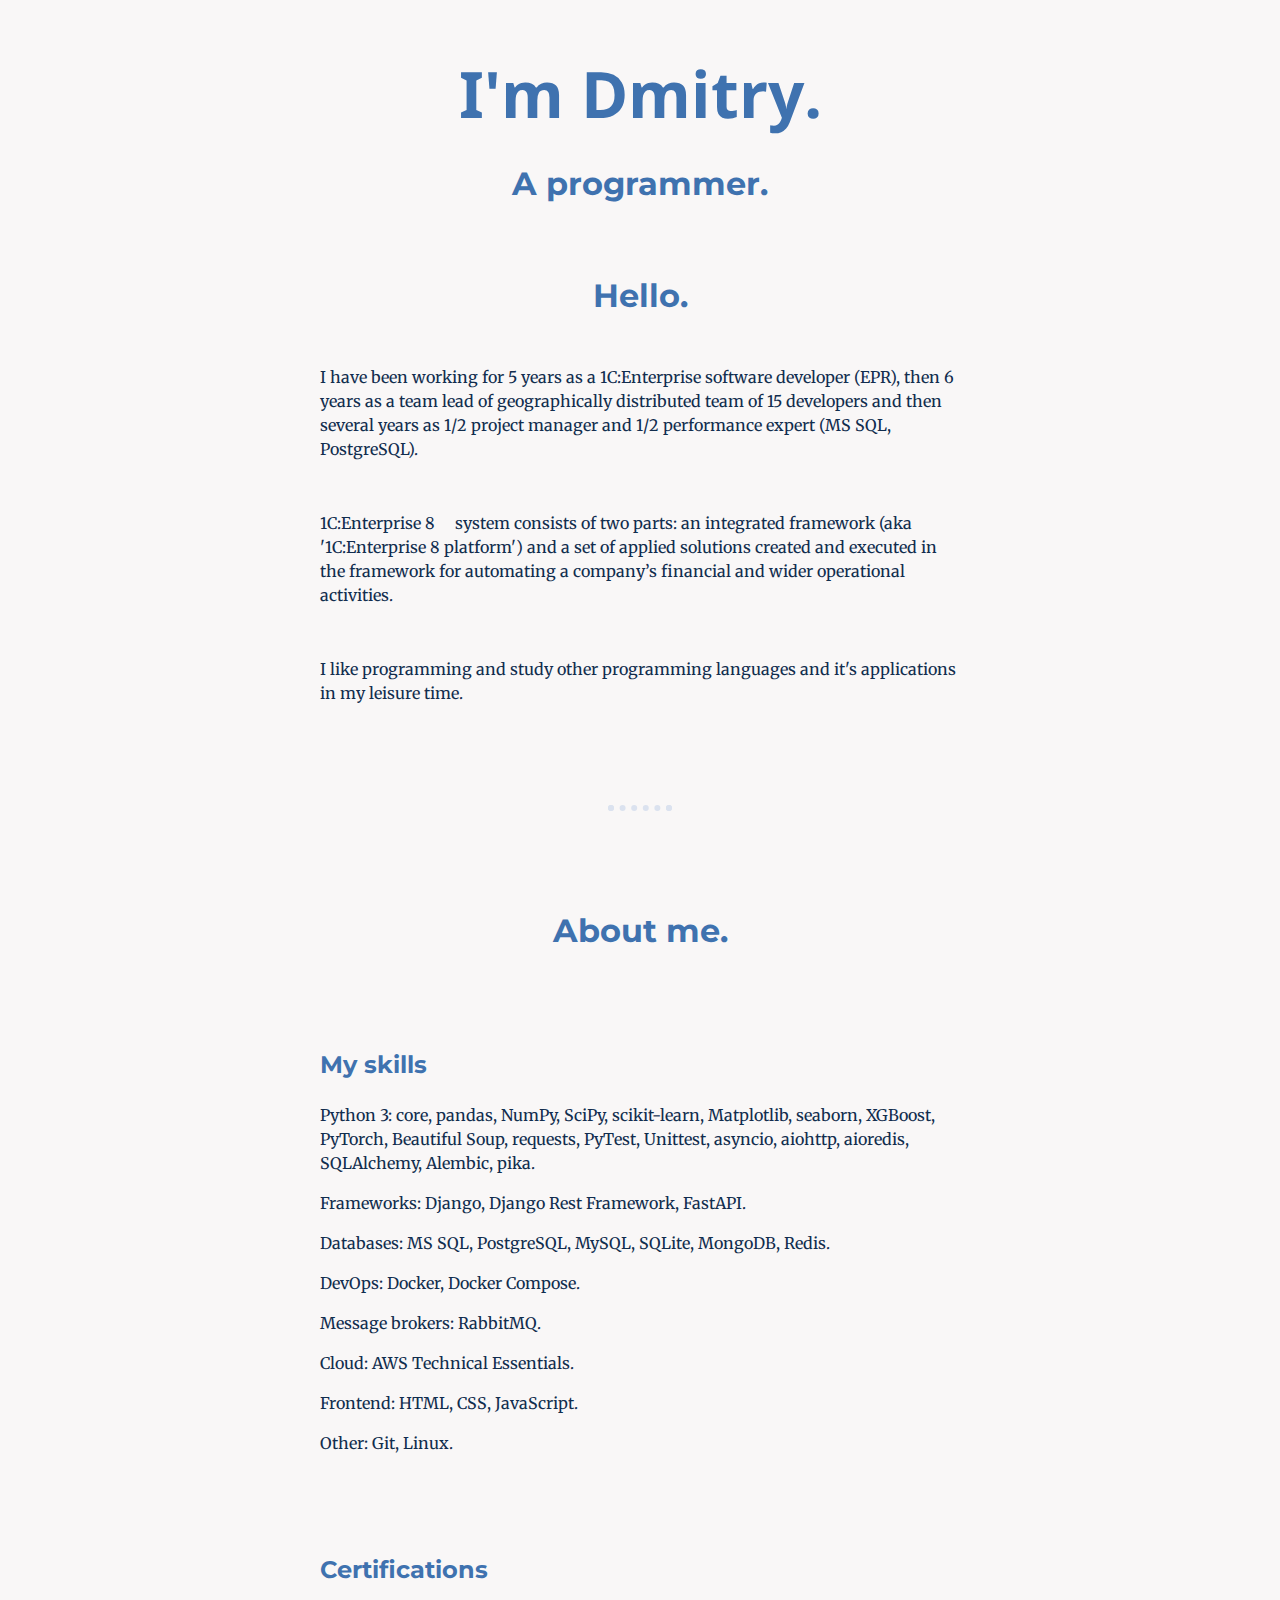
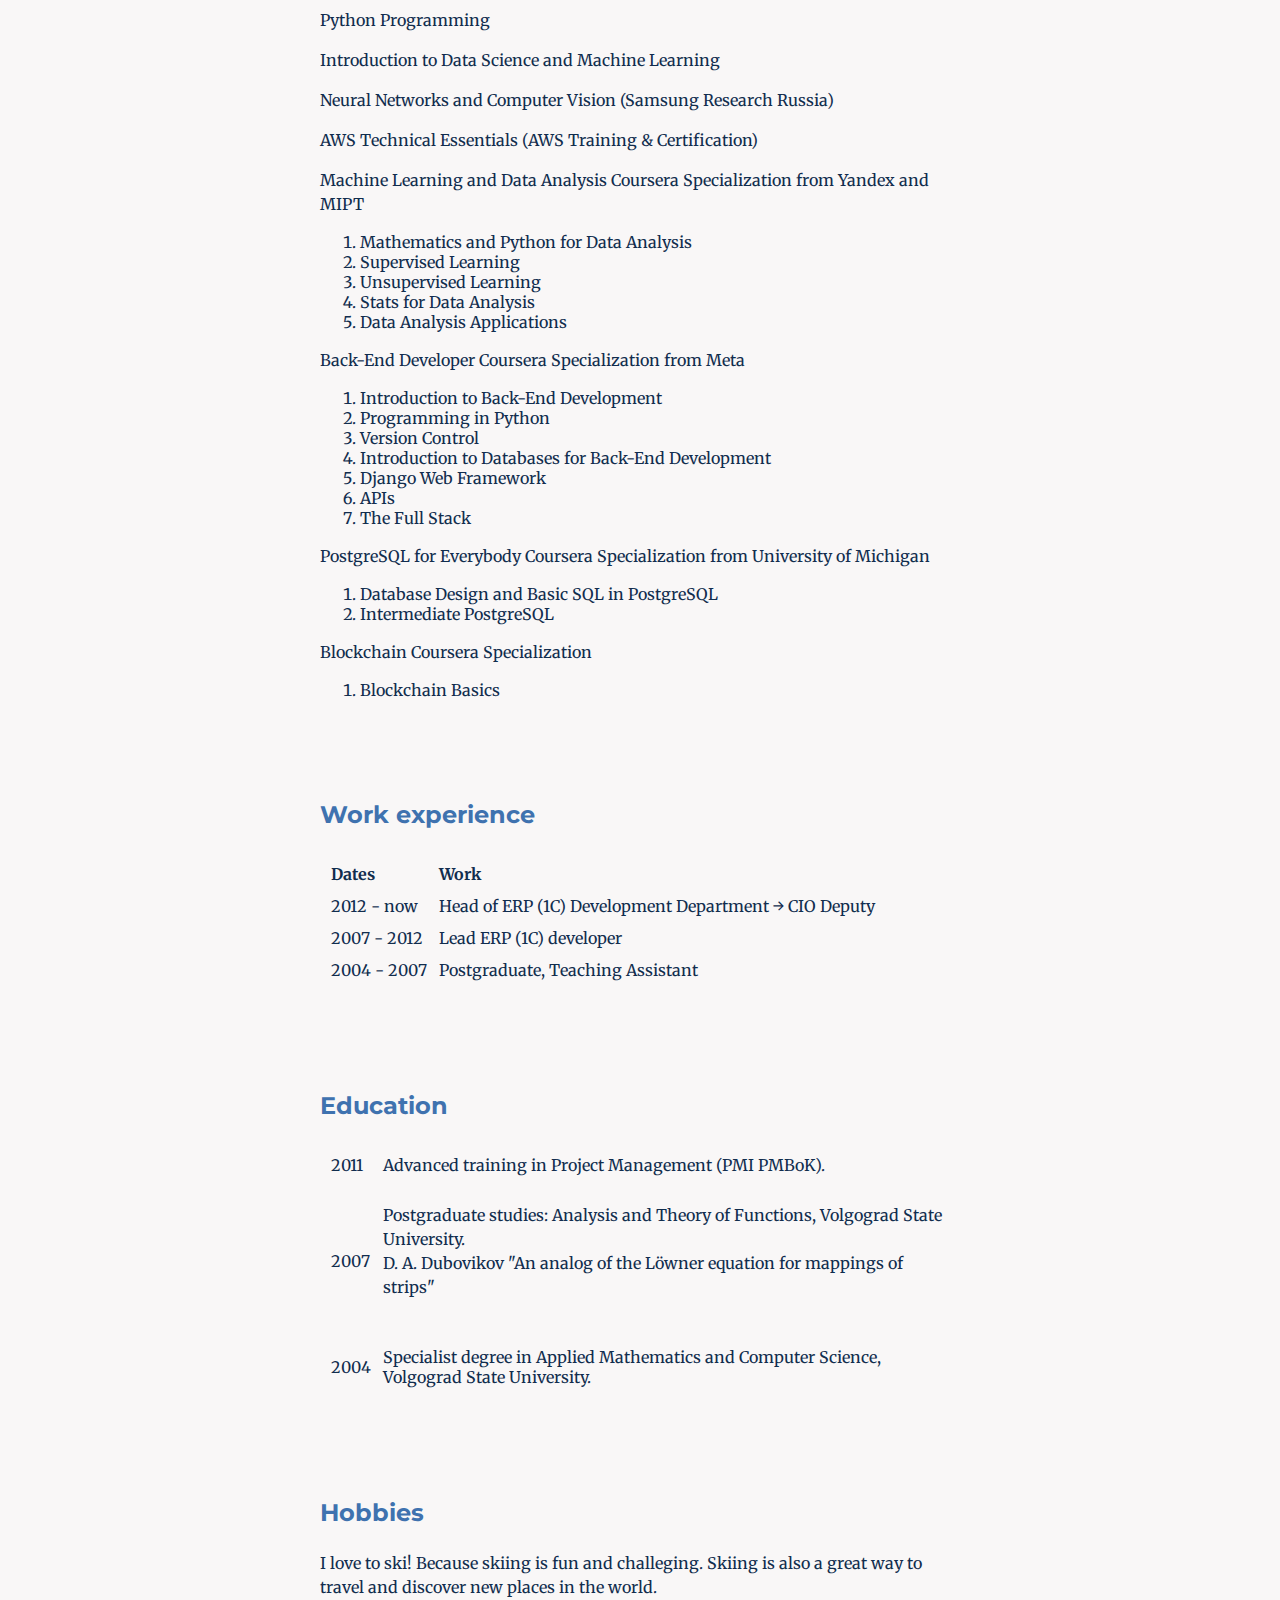
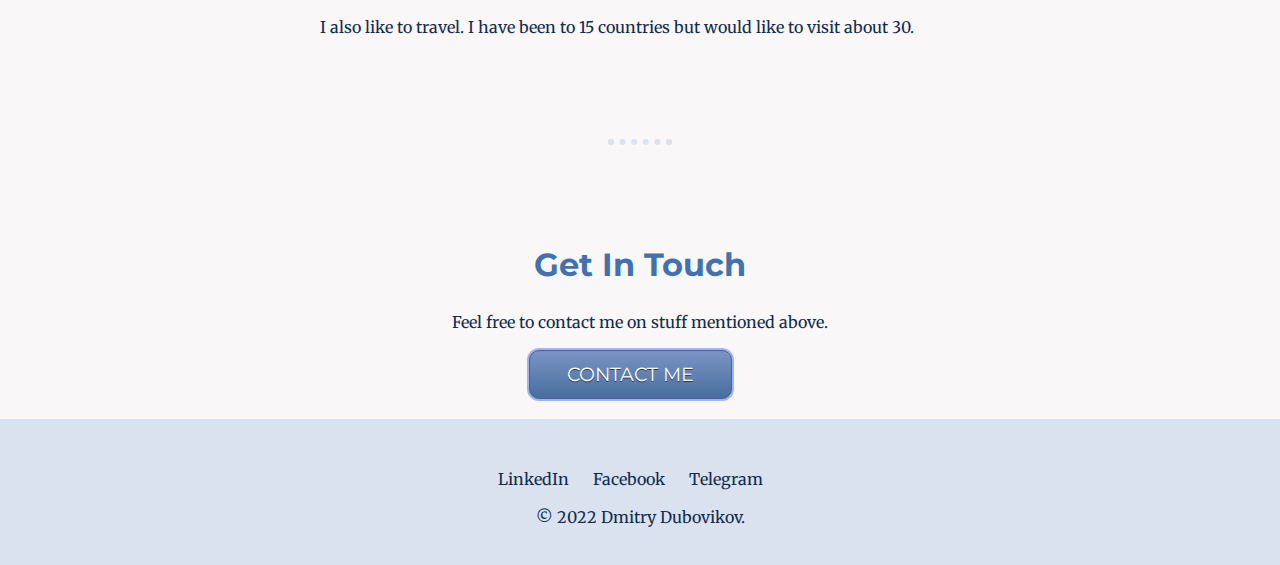
==== commit 960d629d: "hobbies updated" ====
--- a/index.html
+++ b/index.html
@@ -148,8 +148,7 @@
    <hr>
    <div class="contact-me">
      <h2>Get In Touch</h2>
-     <h3>Lorem ipsum dolor sit amet, non elit.</h3>
-     <p>Lorem ipsum dolor sit amet, in quis, aenean amet. Phasellus sodales, tellus donec dui, ornare erat.</p>
+     <p>Feel free to contact me on stuff mentioned above.</p>
      <a class="btn" href="mailto:dmitry.dubovikov@gmail.com">CONTACT ME</a>
    </div>
    </div>
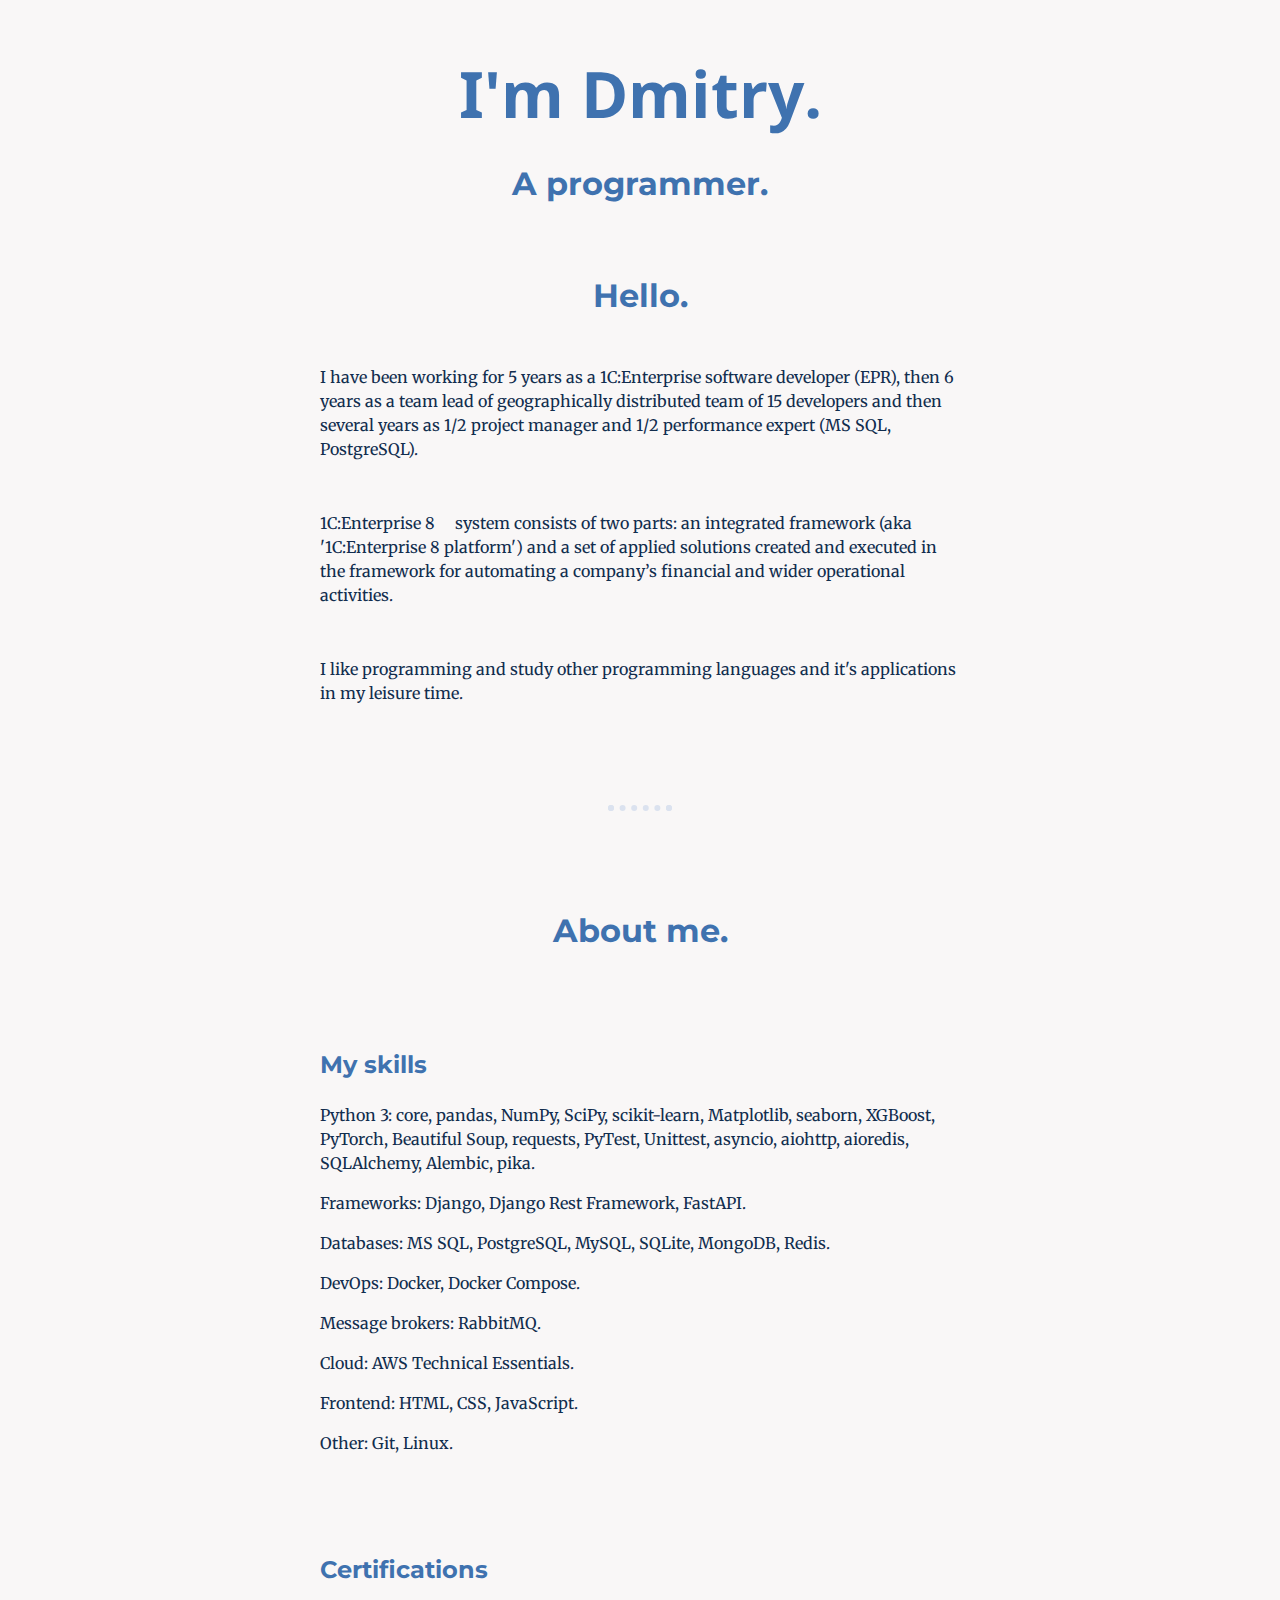
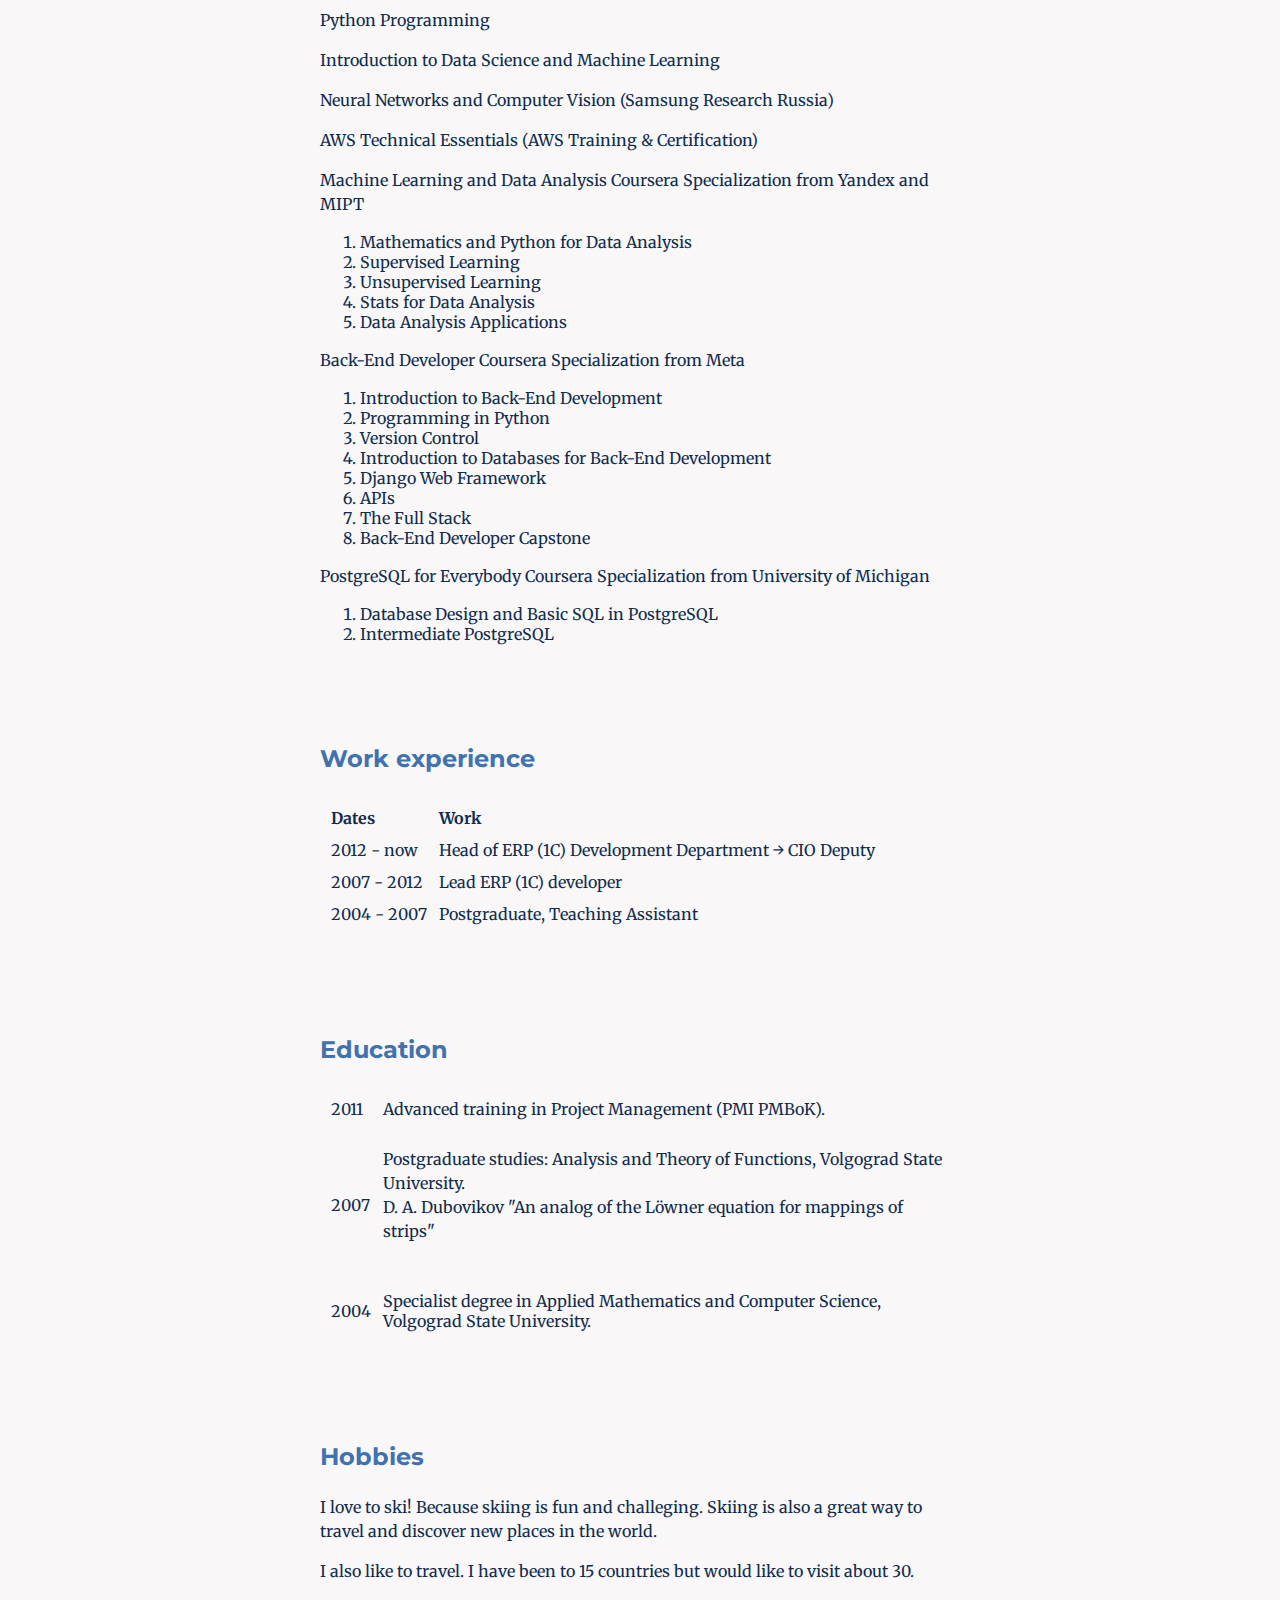
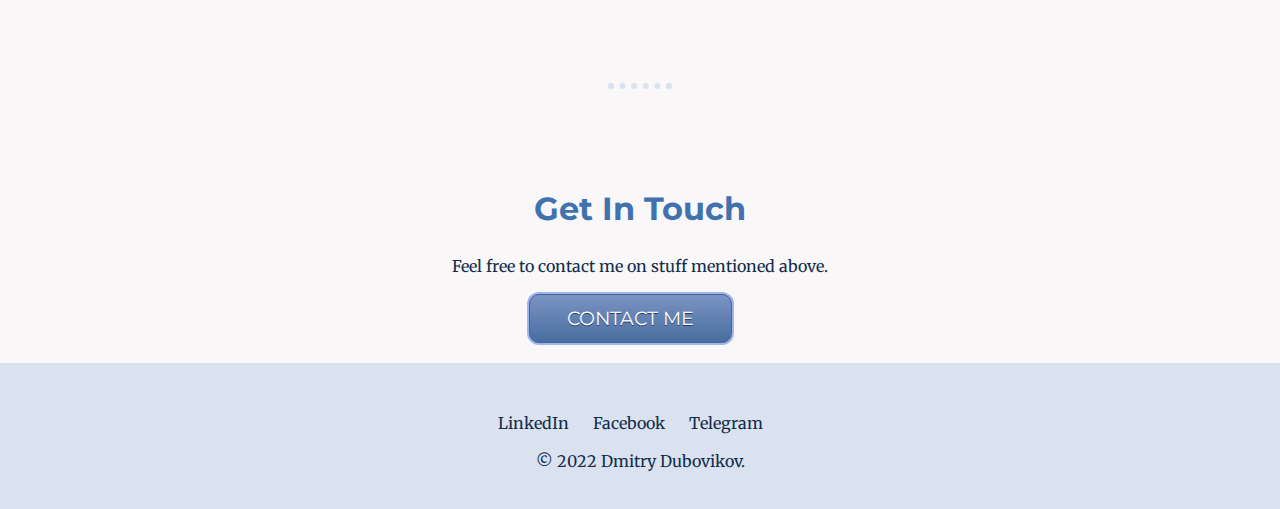
==== commit 962a10c2: "certs updated" ====
--- a/index.html
+++ b/index.html
@@ -74,15 +74,13 @@
            <li><a href="https://coursera.org/share/a339c0a3d8c123b286eb1e72e9be962b">Django Web Framework</a></li>
            <li><a href="https://coursera.org/share/183c9dccded5202b5515bb1411a615e3">APIs</a></li>
            <li><a href="https://coursera.org/share/5e67b3ce5aa22ac9b8c2c6af69b77b6b">The Full Stack</a></li>
+           <li><a href="https://coursera.org/share/379e421d2f88e66fd475214953bda5bd">Back-End Developer Capstone</a></li>
          </ol>
          <p>PostgreSQL for Everybody Coursera Specialization from University of Michigan</p>
          <ol>
           <li><a href="https://coursera.org/share/8f5c245337b67f14159b80f5bbb7dff6">Database Design and Basic SQL in PostgreSQL</a></li>
           <li><a href="https://coursera.org/share/bdfd0748d52e7ce42d09952aeea1fb1d">Intermediate PostgreSQL</a></li>
          </ol>
-         <p>Blockchain Coursera Specialization</p>
-         <ol>
-           <li><a href="https://coursera.org/share/5554f73d0d8f307010be02c454694f88">Blockchain Basics</a></li>
        </div>
      </div>
 
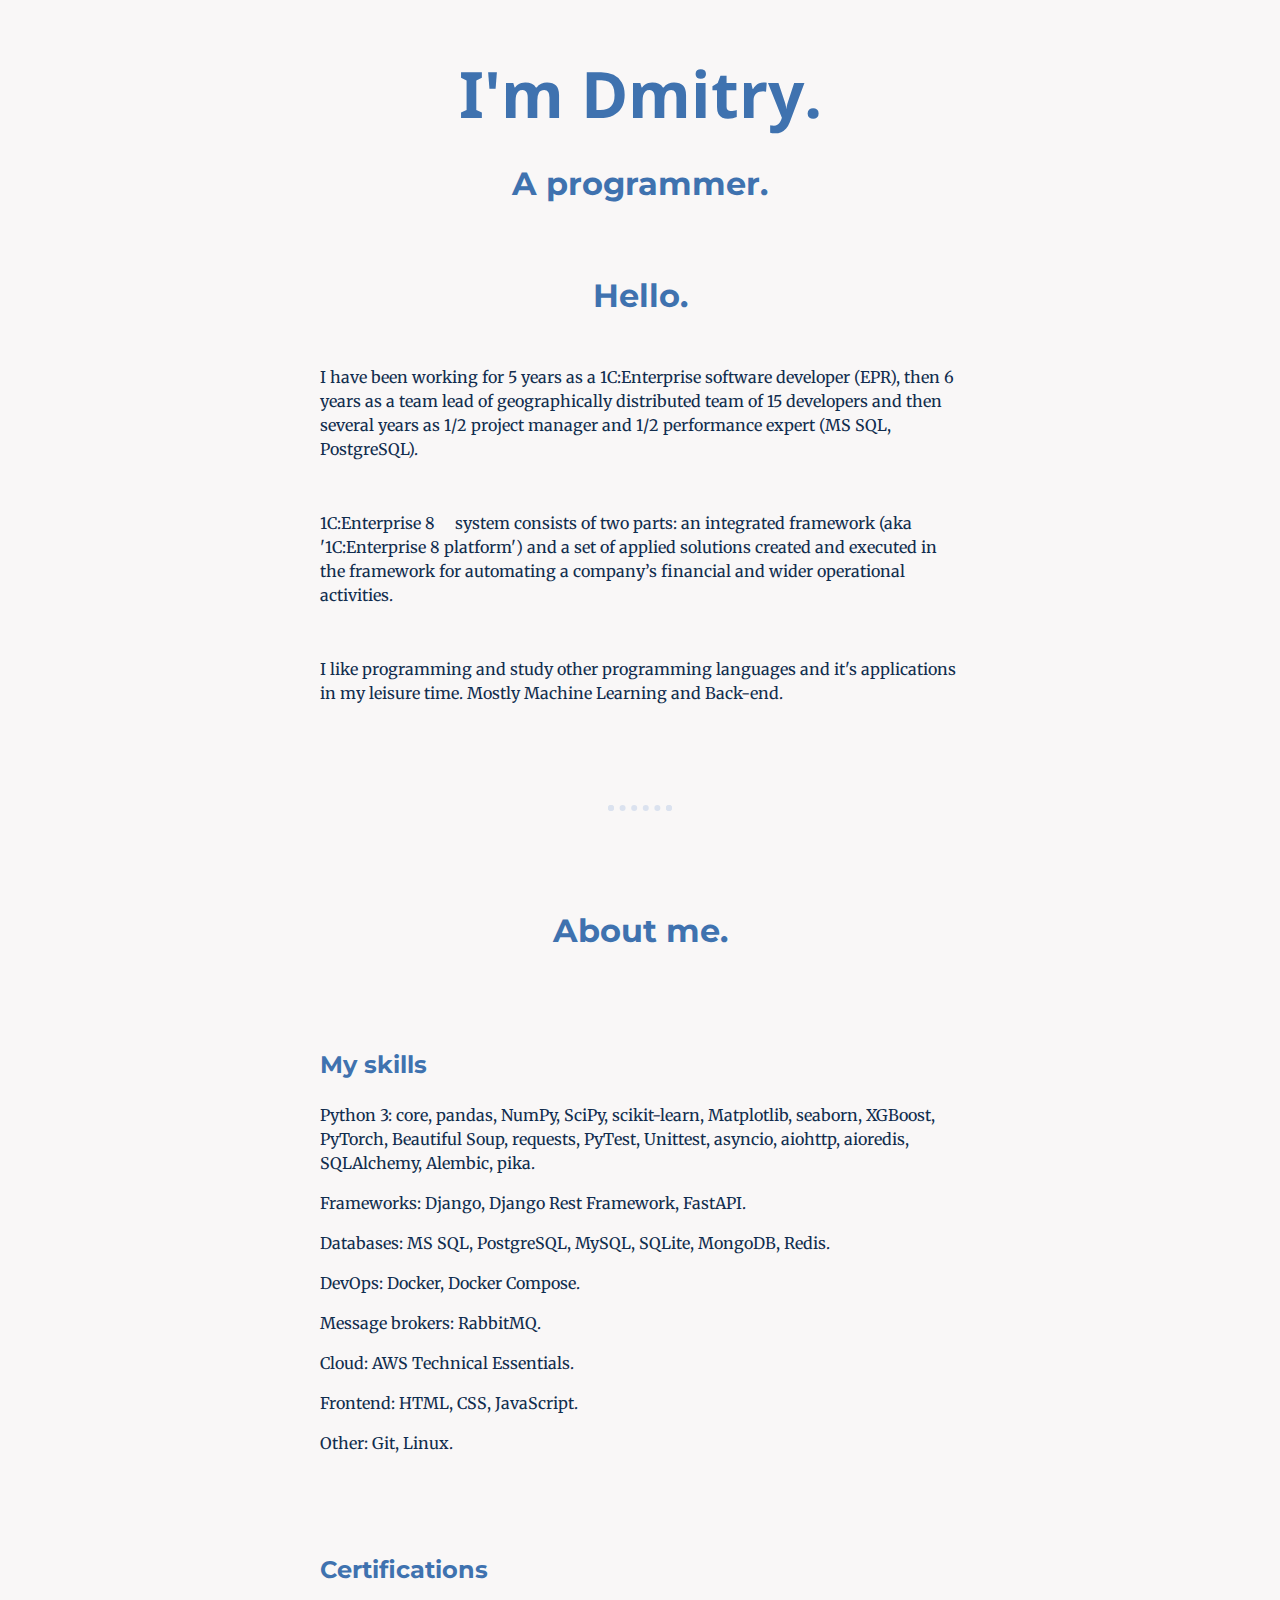
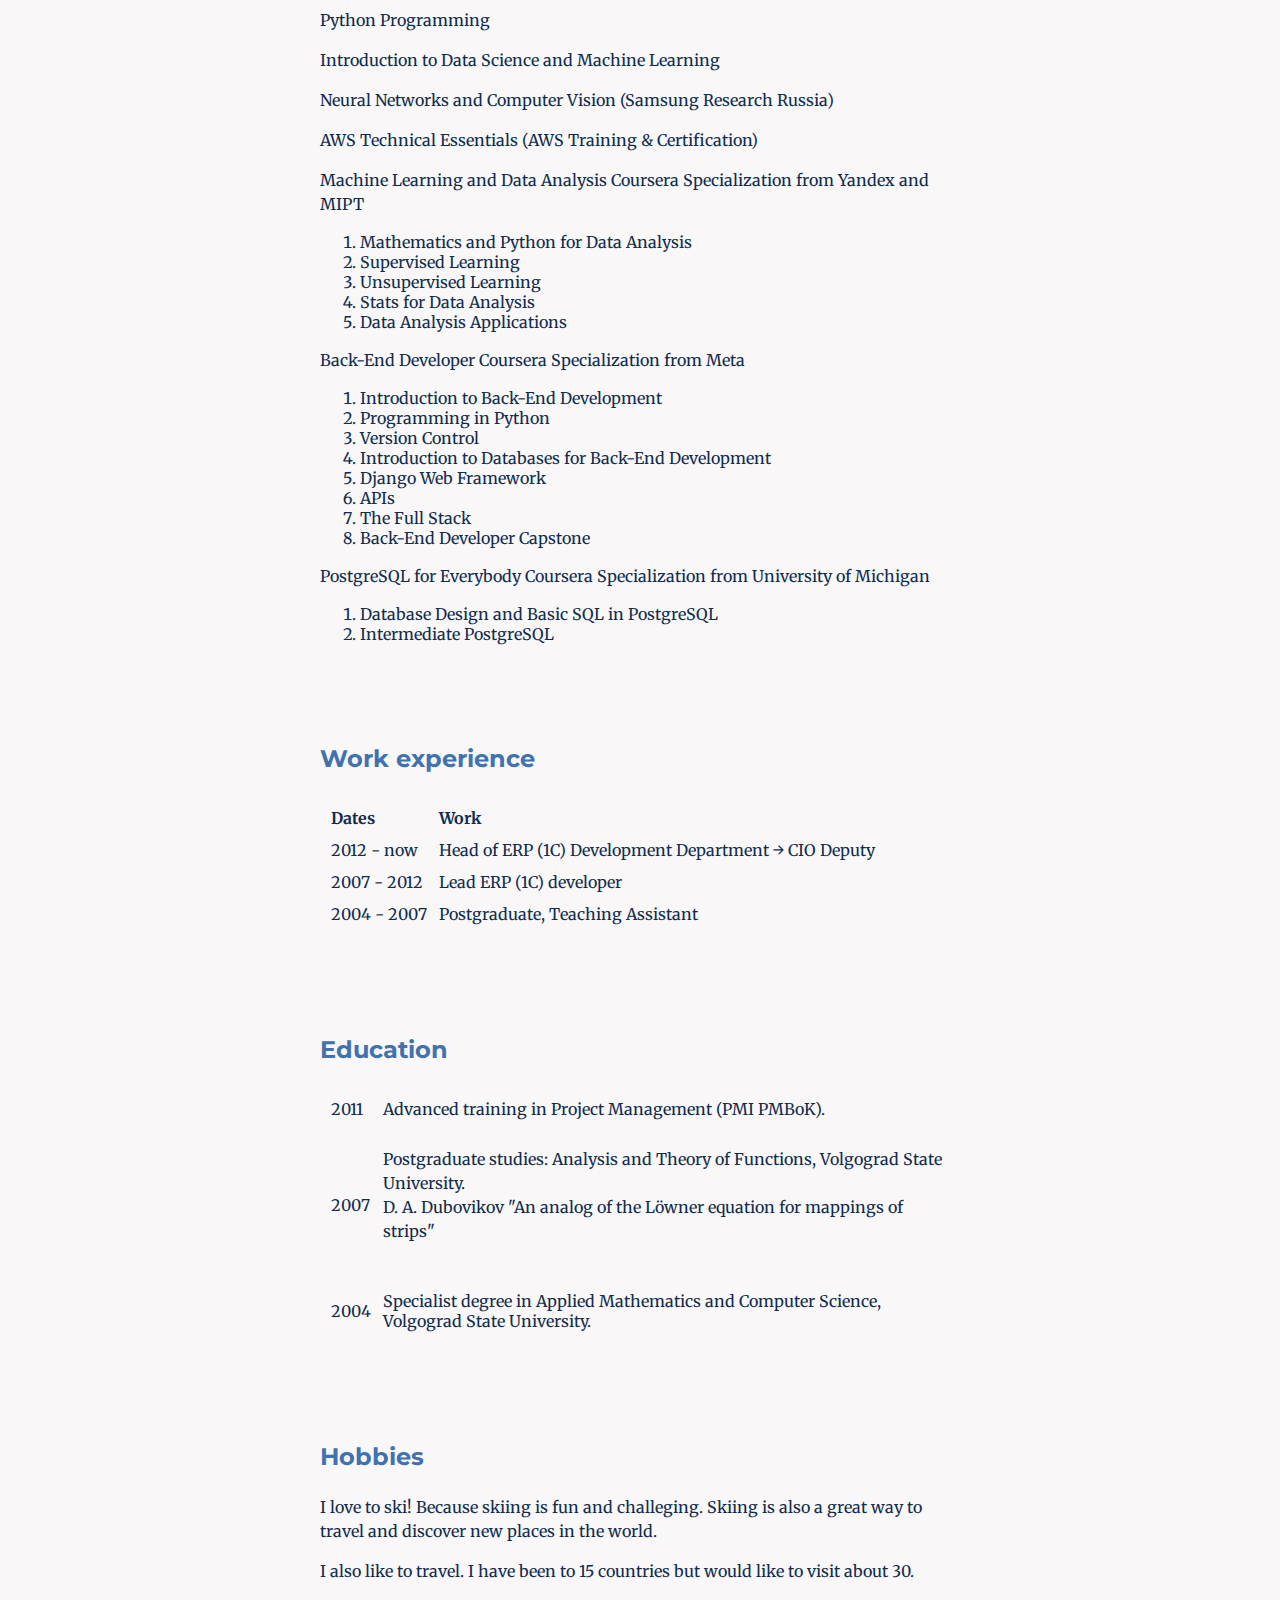
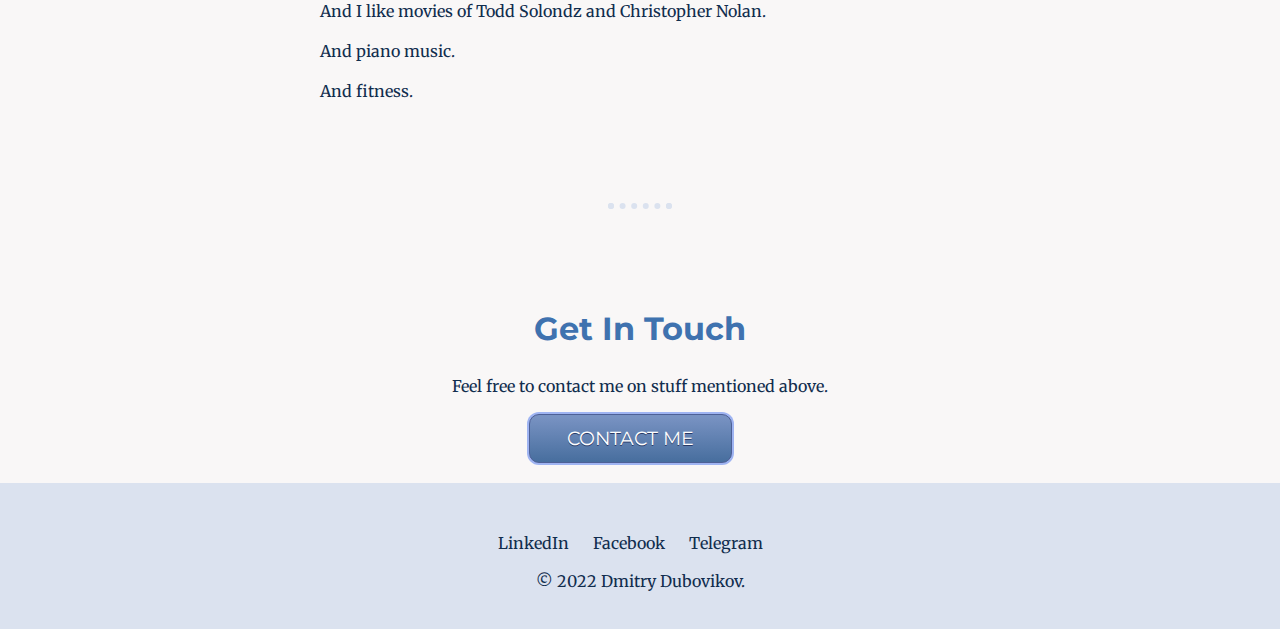
==== commit bf43f5c7: "hobbies updated" ====
--- a/index.html
+++ b/index.html
@@ -30,7 +30,7 @@
          platform') and a set of applied solutions created and executed in the framework for automating a company’s financial and wider operational activities.
         </p>
          <p class="intro">
-         I like programming and study other programming languages and it's applications in my leisure time.
+         I like programming and study other programming languages and it's applications in my leisure time. Mostly Machine Learning and Back-end.
        </p>
      </div>
      <hr>
@@ -141,6 +141,9 @@
      <img class="ski-img" src="https://cdn-icons-png.flaticon.com/512/857/857856.png" alt="">
      <p>I love to ski! Because skiing is fun and challeging. Skiing is also a great way to travel and discover new places in the world.</p>
      <p>I also like to travel. I have been to 15 countries but would like to visit about 30.</p>
+     <p>And I like movies of Todd Solondz and Christopher Nolan.</p>
+     <p>And piano music.</p>
+     <p>And fitness.</p>
    </div>
 
    <hr>
